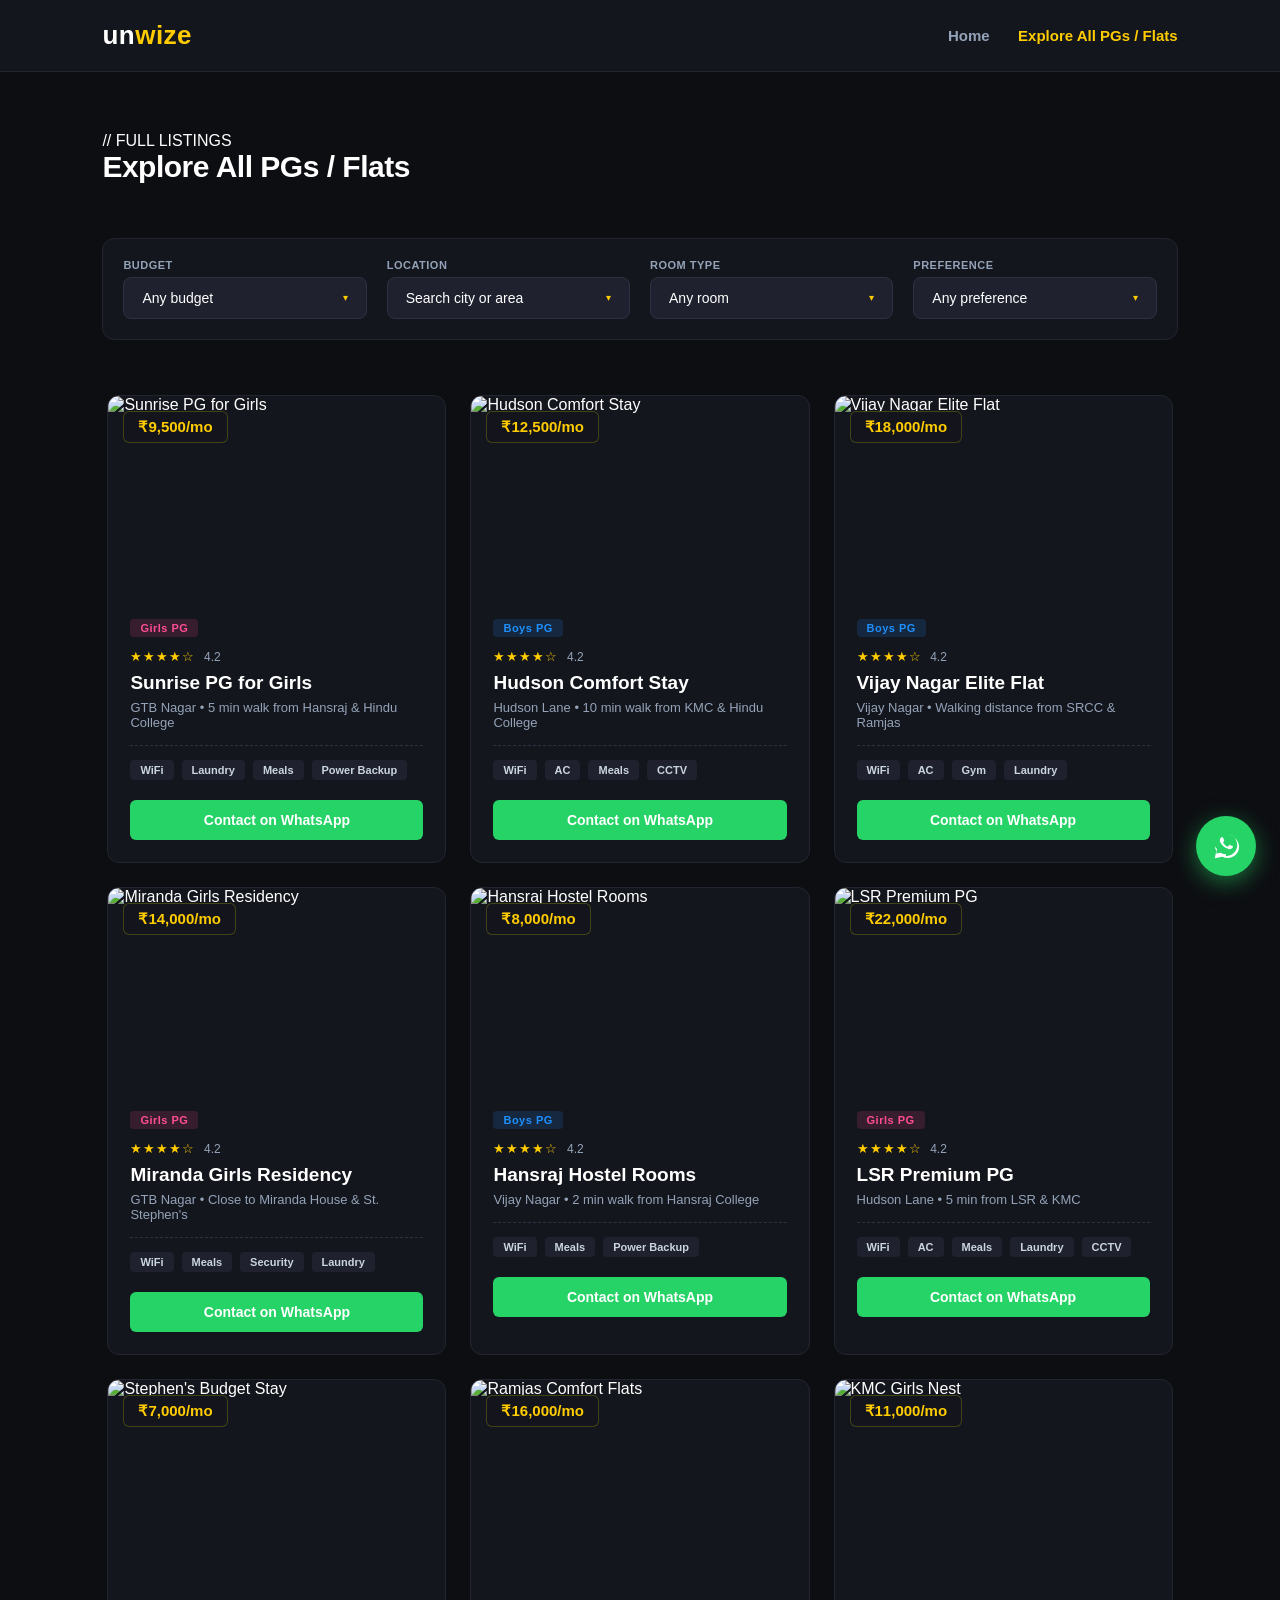
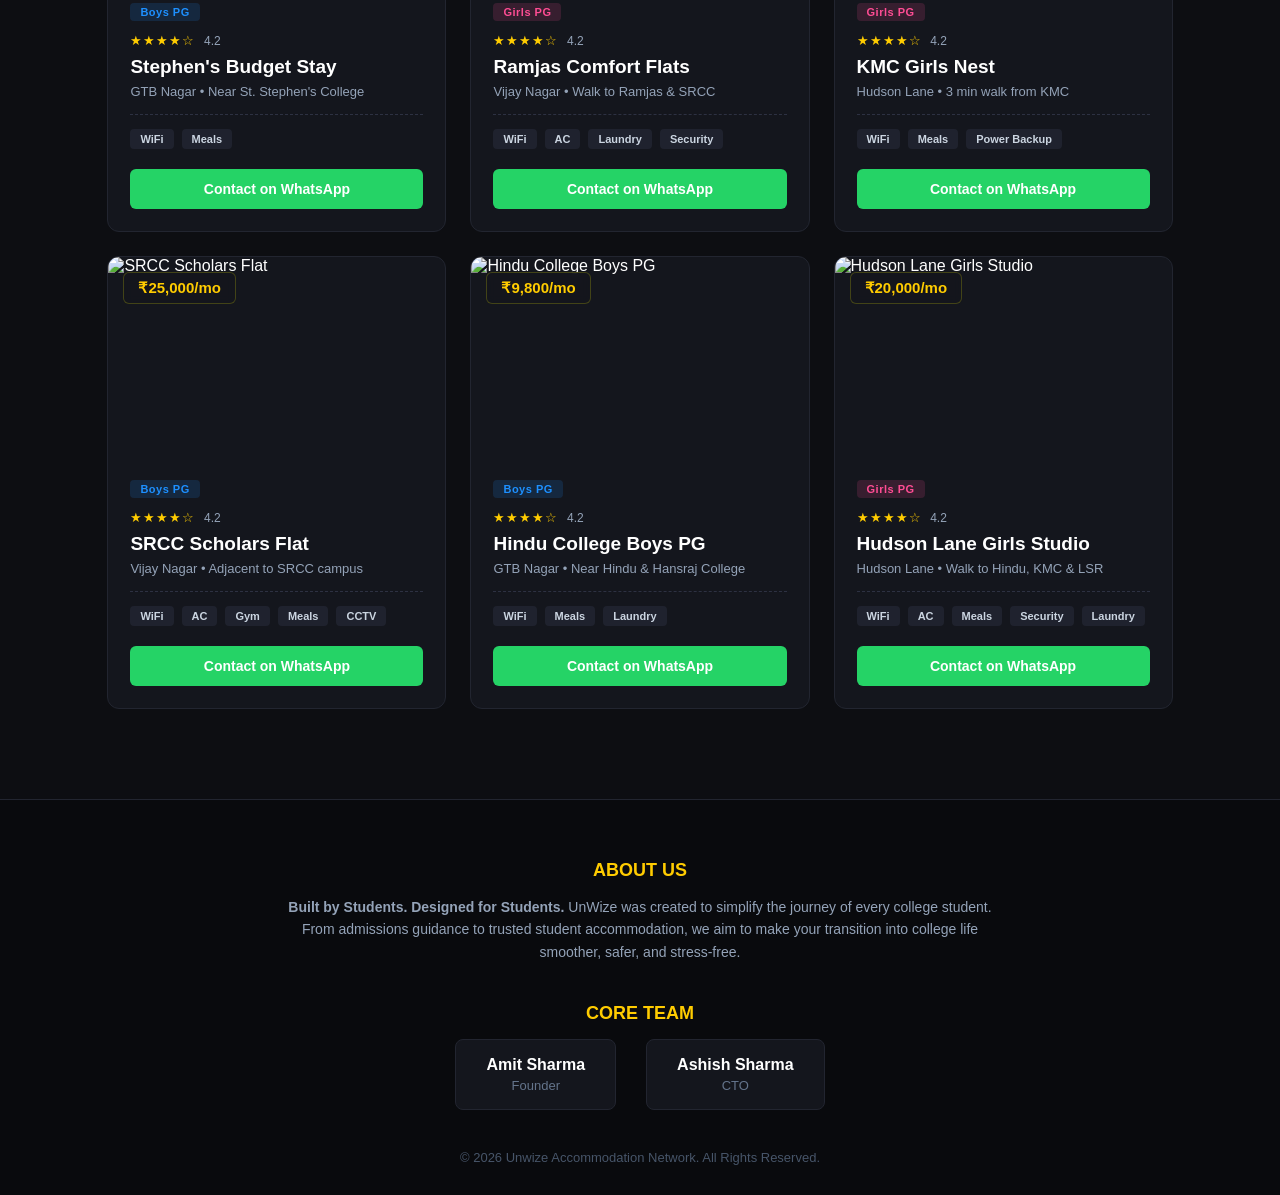
==== listings.html @ 50d37088 "Initial commit - UnWize student accommodation network" ====
<!DOCTYPE html>
<html lang="en">
<head>
  <meta charset="UTF-8">
  <meta name="viewport" content="width=device-width, initial-scale=1.0">
  <title>See All PGs / Flats Near Your College - Unwize</title>
  <link rel="stylesheet" href="style.css">
</head>
<body>

<header>
    <div class="logo">un<span>wize</span></div>
    <nav>
      <a href="index.html">Home</a>
      <a href="listings.html" class="active-link">Explore All PGs / Flats</a>
    </nav>
  </header>

  <section class="dashboard">
    <span class="section-label reveal">// FULL LISTINGS</span>
    <h2 class="reveal">Explore All PGs / Flats</h2>
    
    <div class="filters-panel">
      <div class="filter-item">
        <label>BUDGET</label>
        <select id="budgetSelect" onchange="applyHousingFilters()">
          <option value="all">Any budget</option>
          <option value="10000">Under ₹10,000</option>
          <option value="15000">Under ₹15,000</option>
          <option value="20000">Under ₹20,000</option>
          <option value="25000">Under ₹25,000</option>
          <option value="30000">Under ₹30,000</option>
        </select>
      </div>
      <div class="filter-item">
        <label>LOCATION</label>
        <select id="locationSelect" onchange="applyHousingFilters()">
          <option value="all">Search city or area</option>
          <option value="Vijay Nagar">Vijay Nagar</option>
          <option value="Hudson Lane">Hudson Lane</option>
          <option value="GTB Nagar">GTB Nagar</option>
        </select>
      </div>
      <div class="filter-item">
        <label>ROOM TYPE</label>
        <select id="roomSelect" onchange="applyHousingFilters()">
          <option value="all">Any room</option>
          <option value="Single">Single</option>
          <option value="Double">Double</option>
          <option value="Shared">Shared</option>
        </select>
      </div>
      <div class="filter-item">
        <label>PREFERENCE</label>
        <select id="genderSelect" onchange="applyHousingFilters()">
          <option value="all">Any preference</option>
          <option value="Boys">Boys PG</option>
          <option value="Girls">Girls PG</option>
        </select>
      </div>
    </div>

    <div id="allListingsContainer" class="listings-grid"></div>
  </section>

 <footer id="about-section">
    <div class="about-info">
      <h3>ABOUT US</h3>
      <p><b>Built by Students. Designed for Students.</b> UnWize was created to simplify the journey of every college student. From admissions guidance to trusted student accommodation, we aim to make your transition into college life smoother, safer, and stress-free.</p>
    </div>
    
    <h3>CORE TEAM</h3>
    <div class="team-grid">
      <div class="team-member">
        <h4>Amit Sharma</h4>
        <p>Founder</p>
      </div>
      <div class="team-member">
        <h4>Ashish Sharma</h4>
        <p>CTO</p>
      </div>
    </div>
    <p class="copyright">&copy; 2026 Unwize Accommodation Network. All Rights Reserved.</p>
  </footer>

  <a href="https://wa.me/917061222617?text=Hi%2C%20I%20am%20interested%20in%20finding%20a%20PG%2FFlat%20near%20my%20college%20on%20Unwize."
     class="whatsapp-float" target="_blank" rel="noopener noreferrer" aria-label="Chat on WhatsApp">
    <svg viewBox="0 0 32 32" width="30" height="30" fill="currentColor"><path d="M16 3C9.4 3 4 8.4 4 15c0 2.2.6 4.3 1.7 6.1L4 29l8.1-1.6c1.8.9 3.8 1.4 5.9 1.4 6.6 0 12-5.4 12-12S22.6 3 16 3zm0 21.8c-1.9 0-3.7-.5-5.3-1.4l-.4-.2-4.8.9.9-4.7-.2-.4C4.5 17.6 4 16.3 4 15c0-6.6 5.4-12 12-12s12 5.4 12 12-5.4 11.8-12 11.8zm6.6-8.9c-.3-.2-2-1-2.3-1.1-.3-.1-.5-.2-.8.2-.2.3-.9 1.1-1.1 1.4-.2.2-.4.3-.8.1-.3-.2-1.4-.5-2.7-1.7-1-.9-1.7-2-1.9-2.3-.2-.3 0-.5.2-.7.2-.2.3-.4.5-.6.2-.2.2-.4.3-.6.1-.2 0-.5 0-.7-.1-.2-.8-1.9-1-2.6-.3-.7-.6-.6-.8-.6h-.7c-.2 0-.6.1-.9.4-.3.3-1.2 1.1-1.2 2.8s1.2 3.2 1.4 3.5c.2.2 2.4 3.7 5.9 5.1.8.3 1.5.5 2 .7.8.3 1.6.2 2.1.1.7-.1 2-.8 2.3-1.6.3-.8.3-1.4.2-1.6-.1-.2-.3-.3-.6-.4z"/></svg>
  </a>

  <script src="data.js"></script>
  <script src="script.js"></script>
</body>
</html>
---- style.css ----
/* RESET RULES */
* {
  margin: 0;
  padding: 0;
  box-sizing: border-box;
  font-family: -apple-system, BlinkMacSystemFont, 'Segoe UI', Roboto, sans-serif;
  scroll-behavior: smooth;
}

html, body {
  max-width: 100%;
  overflow-x: hidden;
  background-color: #0d0e12;
  color: #ffffff;
}

img {
  max-width: 100%;
  display: block;
}

/* NAVIGATION HEADER */
header {
  display: flex;
  justify-content: space-between;
  align-items: center;
  padding: 20px 8%;
  background-color: #14161d;
  border-bottom: 1px solid #222530;
  position: sticky;
  top: 0;
  z-index: 1000;
  transition: box-shadow 0.3s ease, background-color 0.3s ease;
}

header.scrolled {
  box-shadow: 0 6px 24px rgba(0, 0, 0, 0.45);
  background-color: #101219;
}

.logo {
  font-size: 26px;
  font-weight: 800;
  color: #fff;
  letter-spacing: 0.5px;
}

.logo span {
  color: #ffcc00;
}

nav a {
  color: #94a3b8;
  text-decoration: none;
  margin-left: 24px;
  font-weight: 600;
  font-size: 15px;
  transition: 0.3s;
}

nav a:hover, nav .active-link {
  color: #ffcc00;
}

/* HERO PORTAL */
.hero {
  display: flex;
  align-items: center;
  justify-content: flex-start;
  padding: 60px 8%;
  min-height: 75vh;
  background: linear-gradient(rgba(13, 14, 18, 0.82), rgba(13, 14, 18, 0.85)), 
              url('https://images.unsplash.com/photo-1568605114967-8130f3a36994?q=80&w=1170&auto=format&fit=crop&ixlib=rb-4.1.0&ixid=M3wxMjA3fDB8MHxwaG90by1wYWdlfHx8fGVufDB8fHx8fA%3D%3D');
  background-size: cover;
  background-position: center;
  background-repeat: no-repeat;
  position: relative;
}

.hero-content {
  flex: 1;
  max-width: 580px;
  z-index: 2;
}

.hero-content h1 {
  font-size: 48px;
  font-weight: 900;
  line-height: 1.15;
  margin-bottom: 20px;
}

.hero-content .highlight {
  color: #ffcc00;
}

.sub-tagline {
  font-size: 19px;
  color: #94a3b8;
  margin-bottom: 35px;
  line-height: 1.5;
}

.btn-main {
  display: inline-block;
  background-color: #ffcc00;
  color: #000;
  padding: 14px 35px;
  border-radius: 30px;
  text-decoration: none;
  font-weight: 700;
  transition: 0.3s;
  margin-bottom: 30px;
}

.btn-main:hover {
  transform: translateY(-2px);
  box-shadow: 0 8px 24px rgba(255, 204, 0, 0.25);
}

/* HERO RIGHT — HOW IT WORKS CARD */
.hero-right {
  flex: 1;
  max-width: 440px;
  display: flex;
  justify-content: flex-end;
  z-index: 2;
  animation: fadeInUp 0.8s ease 0.2s both;
}

@media (min-width: 1025px) {
  .hero {
    justify-content: space-between;
    gap: 40px;
  }
}

.how-it-works-card {
  position: relative;
  background: rgba(20, 22, 29, 0.72);
  border: 1px solid #292d3d;
  border-radius: 18px;
  padding: 30px 32px;
  width: 100%;
  max-width: 400px;
  backdrop-filter: blur(14px);
  box-shadow: 0 20px 60px rgba(0, 0, 0, 0.4);
  transition: transform 0.15s ease-out;
  will-change: transform;
}

.hiw-glow {
  position: absolute;
  inset: -30px;
  background: radial-gradient(circle at 30% 20%, rgba(255, 204, 0, 0.16), transparent 60%);
  border-radius: 24px;
  z-index: -1;
  animation: glowPulse 4s ease-in-out infinite;
}

@keyframes glowPulse {
  0%, 100% { opacity: 0.55; transform: scale(1); }
  50%      { opacity: 1;    transform: scale(1.06); }
}

.hiw-label {
  display: inline-flex;
  align-items: center;
  gap: 8px;
  font-size: 12px;
  font-weight: 700;
  letter-spacing: 1.5px;
  color: #ffcc00;
  margin-bottom: 14px;
}

.pulse-dot {
  width: 7px;
  height: 7px;
  background: #4ade80;
  border-radius: 50%;
  animation: pulseDot 1.6s infinite;
}

@keyframes pulseDot {
  0%, 100% { opacity: 1; transform: scale(1); }
  50%      { opacity: 0.5; transform: scale(1.35); }
}

.hiw-title {
  font-size: 22px;
  font-weight: 800;
  margin-bottom: 26px;
  line-height: 1.3;
}

.steps-list {
  position: relative;
  display: flex;
  flex-direction: column;
}

.steps-list::before {
  content: '';
  position: absolute;
  left: 15px;
  top: 6px;
  bottom: 6px;
  width: 1.5px;
  background: linear-gradient(to bottom, rgba(255, 204, 0, 0.6), rgba(255, 204, 0, 0.05));
  transform: scaleY(0);
  transform-origin: top;
  animation: lineGrow 1.2s ease 1.3s forwards;
}

@keyframes lineGrow {
  to { transform: scaleY(1); }
}

.step-item {
  display: flex;
  align-items: center;
  gap: 16px;
  position: relative;
  padding-bottom: 24px;
  z-index: 1;
  opacity: 0;
  animation: stepSlideIn 0.6s ease both;
}
.step-item:last-child { padding-bottom: 0; }
.step-item:nth-child(1) { animation-delay: 0.5s; }
.step-item:nth-child(2) { animation-delay: 0.75s; }
.step-item:nth-child(3) { animation-delay: 1s; }
.step-item:nth-child(4) { animation-delay: 1.25s; }

@keyframes stepSlideIn {
  from { opacity: 0; transform: translateX(24px); }
  to   { opacity: 1; transform: translateX(0); }
}

.step-num {
  flex-shrink: 0;
  width: 32px;
  height: 32px;
  border-radius: 50%;
  background: rgba(255, 204, 0, 0.12);
  border: 1.5px solid rgba(255, 204, 0, 0.4);
  color: #ffcc00;
  display: flex;
  align-items: center;
  justify-content: center;
  font-weight: 800;
  font-size: 12px;
  transition: transform 0.3s ease, background 0.3s ease, color 0.3s ease;
}

.step-item:hover .step-num {
  transform: scale(1.15);
  background: #ffcc00;
  color: #000;
}

.step-text h4 {
  font-size: 14.5px;
  font-weight: 700;
}

/* SLIDER MARQUEE (Colleges) */
.colleges-slider-container {
  padding: 50px 8%;
  background-color: #111217;
  text-align: center;
  
}

.colleges-slider-container h2, .dashboard h2, .features h2, .reviews h2 {
  font-size: 30px;
  font-weight: 800;
  margin-bottom: 5%;
  letter-spacing: -0.5px;
}

.slider-wrapper {
  position: relative;
  overflow: hidden;
  padding-bottom: 10px;
}

.slider-wrapper::before, .slider-wrapper::after {
  content: '';
  position: absolute;
  top: 0;
  bottom: 0;
  width: 40px;
  z-index: 10;
  pointer-events: none;
}

.slider-wrapper::before {
  left: 0;
  background: linear-gradient(to right, #111217, transparent);
}

.slider-wrapper::after {
  right: 0;
  background: linear-gradient(to left, #111217, transparent);
}

.slider-track {
  display: flex;
  gap: 16px;
  width: max-content;
  animation: scrollMarquee 22s linear infinite;
}

.slider-wrapper:hover .slider-track {
  animation-play-state: paused;
}

@keyframes scrollMarquee {
  from { transform: translateX(0); }
  to   { transform: translateX(-50%); }
}

.college-slide {
  min-width: 190px;
  background-color: #1a1c24;
  border-radius: 12px;
  border: 1px solid #292d3d;
  overflow: hidden;
  text-align: center;
  flex-shrink: 0;
  transition: transform 0.3s ease, border-color 0.3s ease;
}

.college-slide:hover {
  transform: translateY(-5px);
  border-color: #ffcc00;
}

.college-slide img {
  width: 100%;
  height: 120px;
  object-fit: cover;
  display: block;
}

.college-slide span {
  display: block;
  padding: 13px 10px;
  font-size: 14px;
  font-weight: 700;
  color: #ffcc00;
}

.slider-sub-tagline {
  margin-top: 15px;
  font-style: italic;
  color: #a0aec0;
  font-size: 16px;
}

/* FILTERS BLOCK */
.dashboard {
  padding: 60px 8%;
}

.filters-panel {
  display: flex;
  gap: 20px;
  background-color: #14161d;
  padding: 20px;
  border-radius: 12px;
  margin-bottom: 40px;
  border: 1px solid #222530;
  flex-wrap: wrap;
}

.filter-item {
  display: flex;
  flex-direction: column;
  flex: 1;
  min-width: 170px;
}

.filter-item label {
  font-size: 11px;
  font-weight: 700;
  color: #94a3b8;
  margin-bottom: 6px;
  letter-spacing: 0.5px;
}

.filter-item select {
  background-color: #1f222e;
  color: #fff;
  border: 1px solid #2d3142;
  padding: 12px;
  border-radius: 6px;
  outline: none;
  font-size: 14px;
  font-weight: 500;
  cursor: pointer;
}

.college-slide {
  min-width: 190px;
  background-color: #1a1c24;
  border-radius: 12px;
  border: 1px solid #292d3d;
  overflow: hidden;
  text-align: center;
  flex-shrink: 0;
  transition: transform 0.3s ease, border-color 0.3s ease;
}

.college-slide:hover {
  transform: translateY(-5px);
  border-color: #ffcc00;
}

.college-slide img {
  width: 100%;
  height: 120px;
  object-fit: cover;
  display: block;
}

.college-slide span {
  display: block;
  padding: 13px 10px;
  font-size: 14px;
  font-weight: 700;
  color: #ffcc00;
}
/* ==========================================================
   HORIZONTAL CAROUSEL LAYOUT FOR ALL DEVICES (New Update)
   ========================================================== */
.listings-grid {
  display: flex !important;
  gap: 24px;
  overflow-x: auto;
  scroll-snap-type: x mandatory;
  padding: 15px 5px 30px 5px;
  scroll-behavior: smooth;
  -webkit-overflow-scrolling: touch;
  scrollbar-width: none; /* Hide scrollbar Firefox */
  -ms-overflow-style: none;  /* Hide scrollbar IE/Edge */
}

.listings-grid::-webkit-scrollbar {
  display: none; /* Hide scrollbar Chrome/Safari */
}

.house-card {
  flex: 0 0 350px; /* Precise Desktop Width */
  scroll-snap-align: start;
  background-color: #14161d;
  border-radius: 12px;
  overflow: hidden;
  border: 1px solid #222530;
  transition: transform 0.3s ease, border-color 0.3s ease;
}

@media (hover: hover) {
  .house-card:hover {
    transform: translateY(-5px);
    border-color: #ffcc00;
  }
}

.img-box {
  position: relative;
  height: 200px;
  overflow: hidden;
}

.img-box img {
  width: 100%;
  height: 100%;
  object-fit: cover;
  transition: transform 0.5s ease;
}

@media (hover: hover) {
  .house-card:hover .img-box img {
    transform: scale(1.08);
  }
}

.price-tag {
  position: absolute;
  top: 15px;
  left: 15px;
  background: rgba(20, 22, 29, 0.9);
  color: #ffcc00;
  padding: 6px 14px;
  border-radius: 6px;
  font-weight: 800;
  font-size: 15px;
  backdrop-filter: blur(4px);
  border: 1px solid rgba(255, 254, 0, 0.2);
  z-index: 2;
}

.verified-badge {
  position: absolute;
  top: 15px;
  right: 15px;
  background: rgba(37, 211, 102, 0.15);
  color: #25D366;
  border: 1px solid rgba(37, 211, 102, 0.4);
  padding: 5px 12px;
  border-radius: 6px;
  font-size: 11px;
  font-weight: 800;
  letter-spacing: 0.4px;
  backdrop-filter: blur(4px);
  z-index: 2;
}

.house-details {
  padding: 22px;
}

.gender-badge {
  font-size: 11px;
  font-weight: 700;
  padding: 3px 10px;
  border-radius: 4px;
  letter-spacing: 0.5px;
  display: inline-block;
  margin-bottom: 12px;
}
.gender-badge.girls { background-color: rgba(255, 77, 148, 0.15); color: #ff4d94; }
.gender-badge.boys { background-color: rgba(30, 144, 255, 0.15); color: #1e90ff; }

.star-rating {
  display: block;
  color: #ffcc00;
  font-size: 13px;
  margin-bottom: 8px;
  letter-spacing: 1px;
}

.rating-number {
  color: #94a3b8;
  font-size: 12px;
  letter-spacing: 0;
  margin-left: 4px;
}

.house-title {
  font-size: 19px;
  font-weight: 700;
  margin-bottom: 6px;
}

.loc-campus {
  font-size: 13px;
  color: #94a3b8;
  margin-bottom: 15px;
}

.amenities-list {
  display: flex;
  gap: 8px;
  flex-wrap: wrap;
  border-top: 1px dashed #2d3142;
  padding-top: 14px;
  margin-bottom: 20px;
}

.amenity {
  font-size: 11px;
  font-weight: 600;
  color: #cbd5e1;
  background: #1f222e;
  padding: 4px 10px;
  border-radius: 4px;
}

.btn-house-call {
  display: block;
  text-align: center;
  background-color: #25D366;
  color: #fff;
  padding: 12px;
  border-radius: 6px;
  text-decoration: none;
  font-weight: 700;
  font-size: 14px;
  transition: transform 0.2s ease, box-shadow 0.2s ease, background-color 0.2s ease;
}

.btn-house-call:hover {
  background-color: #1ebe5b;
  transform: translateY(-2px);
  box-shadow: 0 8px 20px rgba(37, 211, 102, 0.35);
}

/* OTHER MODULES */
.features, .reviews {
  padding: 60px 8%;
  background-color: #111217;
}

.features-grid, .reviews-grid {
  display: grid;
  grid-template-columns: repeat(auto-fit, minmax(260px, 1fr));
  gap: 24px;
}

.feature-card {
  background-color: #14161d;
  padding: 30px;
  border-radius: 10px;
  border: 1px solid #222530;
}

.review-box {
  background-color: #14161d;
  padding: 30px;
  border-radius: 12px;
  border: 1px solid #222530;
  position: relative;
  background: linear-gradient(135deg, #14161d, #0f1015);
}

.review-box::before {
  content: '“';
  position: absolute;
  top: 10px;
  right: 20px;
  font-size: 60px;
  color: rgba(255, 204, 0, 0.1);
  font-family: serif;
  line-height: 1;
}

.feature-card h3, .review-box h4 { color: #ffcc00; margin-bottom: 12px; position: relative; z-index: 2; }
.feature-card p, .review-box p { color: #94a3b8; font-size: 14px; line-height: 1.6; position: relative; z-index: 2; }
.review-box p { font-style: italic; }

/* Staggered reveal for feature cards */
.features-grid .feature-card.reveal.visible {
  transition: opacity 0.8s cubic-bezier(0.16, 1, 0.3, 1), transform 0.8s cubic-bezier(0.16, 1, 0.3, 1);
}
.features-grid .feature-card.reveal.visible:nth-child(1) { transition-delay: 0.1s; }
.features-grid .feature-card.reveal.visible:nth-child(2) { transition-delay: 0.25s; }
.features-grid .feature-card.reveal.visible:nth-child(3) { transition-delay: 0.4s; }
.features-grid .feature-card.reveal.visible:nth-child(4) { transition-delay: 0.55s; }

/* STATS COUNTERS */
.stats-section {
  padding: 50px 8%;
  background-color: #111217;
  text-align: center;
}

.stats-grid {
  display: grid;
  grid-template-columns: repeat(auto-fit, minmax(150px, 1fr));
  gap: 30px;
  max-width: 1000px;
  margin: 0 auto;
}

.stat-item h3.counter {
  font-size: 42px;
  font-weight: 900;
  color: #ffcc00;
  margin-bottom: 6px;
}

.stat-item p {
  color: #94a3b8;
  font-weight: 600;
  font-size: 14px;
  letter-spacing: 0.3px;
}

/* FAQ ACCORDION */
.faq-section {
  padding: 80px 8%;
  background-color: #0d0e12;
}

.faq-container {
  display: grid;
  grid-template-columns: 1.1fr 1.3fr;
  gap: 60px;
  align-items: start;
  max-width: 1200px;
  margin: 0 auto;
}

.faq-info {
  position: sticky;
  top: 100px;
}

.faq-info h2 {
  font-size: 36px;
  font-weight: 800;
  line-height: 1.25;
  margin-bottom: 16px;
  letter-spacing: -0.5px;
}

.faq-subtitle {
  color: #94a3b8;
  font-size: 15px;
  line-height: 1.6;
  margin-bottom: 28px;
}

.faq-list {
  width: 100%;
}

@media (max-width: 768px) {
  .faq-section {
    padding: 50px 5%;
  }
  .faq-container {
    grid-template-columns: 1fr;
    gap: 25px;
  }
  .faq-info {
    position: static;
  }
  .faq-info h2 {
    font-size: 26px;
    margin-bottom: 10px;
  }
  .faq-subtitle {
    font-size: 14px;
    margin-bottom: 20px;
  }
  .faq-info .btn-main {
    width: 100%;
    text-align: center;
    padding: 12px 20px;
    font-size: 14px;
  }
  .faq-question {
    padding: 16px 18px;
    font-size: 14px;
  }
  .faq-answer {
    padding: 0 18px;
  }
  .faq-answer p {
    font-size: 13.5px;
    padding-bottom: 16px;
  }
}

.faq-item {
  background-color: #14161d;
  border: 1px solid #222530;
  border-radius: 10px;
  margin-bottom: 14px;
  overflow: hidden;
}

.faq-question {
  padding: 18px 22px;
  display: flex;
  justify-content: space-between;
  align-items: center;
  cursor: pointer;
  font-weight: 700;
  font-size: 15px;
}

.faq-icon {
  color: #ffcc00;
  font-size: 20px;
  transition: transform 0.3s ease;
  flex-shrink: 0;
  margin-left: 12px;
}

.faq-item.open .faq-icon {
  transform: rotate(45deg);
}

.faq-answer {
  max-height: 0;
  overflow: hidden;
  transition: max-height 0.35s ease;
  padding: 0 22px;
}

.faq-answer p {
  color: #94a3b8;
  font-size: 14px;
  line-height: 1.6;
  padding-bottom: 18px;
}

/* FLOATING WHATSAPP */
.whatsapp-float {
  position: fixed;
  bottom: 24px;
  right: 24px;
  width: 60px;
  height: 60px;
  background-color: #25D366;
  color: #fff;
  border-radius: 50%;
  display: flex;
  align-items: center;
  justify-content: center;
  box-shadow: 0 6px 22px rgba(37, 211, 102, 0.5);
  z-index: 2000;
  animation: floatPulse 2.2s ease-in-out infinite;
  text-decoration: none;
}

@keyframes floatPulse {
  0%, 100% { transform: scale(1); }
  50%      { transform: scale(1.08); }
}

/* FOOTER RULES */
footer {
  background-color: #090a0d;
  padding: 60px 8% 30px 8%;
  border-top: 1px solid #222530;
  text-align: center;
}

.about-info { max-width: 720px; margin: 0 auto 40px auto; }
footer h3 { color: #ffcc00; margin-bottom: 15px; font-size: 18px; }
.about-info p { color: #94a3b8; font-size: 14px; line-height: 1.6; }

.team-grid {
  display: flex;
  justify-content: center;
  gap: 30px;
  margin-bottom: 40px;
  flex-wrap: wrap;
}

.team-member {
  background-color: #14161d;
  padding: 16px 30px;
  border-radius: 8px;
  border: 1px solid #222530;
  min-width: 160px;
}

.team-member h4 { margin-bottom: 4px; }
.team-member p { color: #64748b; font-size: 13px; }
.copyright { color: #475569; font-size: 13px; }

/* ENTRANCE ANIMATIONS */
@keyframes fadeInUp {
  from { opacity: 0; transform: translateY(26px); }
  to { opacity: 1; transform: translateY(0); }
}

.hero-content h1 { animation: fadeInUp 0.8s ease both; }
.hero-content .sub-tagline { animation: fadeInUp 0.8s ease 0.15s both; }
.hero-content .btn-main { animation: fadeInUp 0.8s ease 0.3s both, pulseGlow 2.4s ease-out 1.4s infinite; }

@keyframes pulseGlow {
  0%   { box-shadow: 0 0 0 0 rgba(255, 204, 0, 0.55); }
  70%  { box-shadow: 0 0 0 16px rgba(255, 204, 0, 0); }
  100% { box-shadow: 0 0 0 0 rgba(255, 204, 0, 0); }
}

.reveal {
  opacity: 0;
  transform: translateY(28px);
  transition: opacity 0.6s ease, transform 0.6s ease;
}
.reveal.visible {
  opacity: 1;
  transform: translateY(0);
}

/* TABLET OPTIMIZATION */
@media (min-width: 769px) and (max-width: 1024px) {
  .hero {
    justify-content: center;
    text-align: center;
    padding: 80px 6% !important;
    min-height: 60vh;
  }
  .hero-content {
    max-width: 700px;
    margin: 0 auto;
    display: flex;
    flex-direction: column;
    align-items: center;
  }
  .hero-content h1 {
    font-size: 38px;
  }
  .house-card {
    flex: 0 0 310px; /* Precise Tablet Width */
  }
}

/* MOBILE PHONES */
@media (max-width: 768px) {
  header {
    flex-direction: column;
    gap: 15px;
    padding: 16px 5%;
  }
  nav {
    display: flex;
    gap: 10px;
    justify-content: center;
  }
  nav a {
    margin-left: 0 !important;
    font-size: 12px;
    padding: 6px 14px;
    border-radius: 20px;
    background-color: rgba(255, 255, 255, 0.04);
    border: 1px solid rgba(255, 255, 255, 0.08);
    font-weight: 700;
  }
  nav a.active-link {
    background-color: #ffcc00;
    color: #000;
    border-color: #ffcc00;
  }
  .hero {
    flex-direction: column;
    text-align: center;
    padding: 80px 6% 60px 6%;
  }
  .hero-content h1 {
    font-size: 28px;
  }
  
  /* Carousel Config for Mobile */
  .house-card {
    flex: 0 0 290px; /* Precise Mobile Width */
  }

  .filters-panel {
    display: flex !important;
    flex-direction: column !important;
    gap: 16px;
    padding: 20px;
    background-color: #14161d;
    border: 1px solid #222530;
    border-radius: 12px;
    overflow-x: visible !important;
  }
  .filter-item {
    width: 100% !important;
    flex: none !important;
  }
  .filter-item select {
    background-color: #1f222e;
    border: 1px solid #2d3142;
    border-radius: 8px;
    font-size: 14px;
    padding: 12px;
    width: 100%;
    cursor: pointer;
  }
  .listings-grid {
    gap: 16px;
    scroll-snap-type: x mandatory;
  }
  #listingsContainer .house-card {
    scroll-snap-align: center;
  }
  .stats-grid {
    grid-template-columns: repeat(2, 1fr) !important;
    gap: 20px;
  }
  .stat-item h3.counter {
    font-size: 32px !important;
  }
  .stat-item p {
    font-size: 12px;
  }
  .reviews {
    padding: 50px 5%;
  }
  .review-box {
    padding: 20px;
    border-radius: 12px;
  }
  .review-box p {
    font-size: 13.5px;
    line-height: 1.5;
  }
}

/* HOME PAGE — HORIZONTAL PG SLIDER */

#listingsContainer {
  display: flex !important;
  gap: 24px;
  overflow-x: auto;
  scroll-snap-type: none;
  padding: 15px 5px 30px;
  scroll-behavior: auto;
  scrollbar-width: none;
}

#listingsContainer::-webkit-scrollbar {
  display: none;
}

#listingsContainer .house-card {
  flex: 0 0 350px;
  scroll-snap-align: start;
}


/* ALL LISTINGS PAGE — PROPER GRID */

#allListingsContainer {
  display: grid !important;
  grid-template-columns: repeat(3, 1fr);
  gap: 24px;
  overflow: visible;
}

#allListingsContainer .house-card {
  width: 100%;
  min-width: 0;
}


/* TABLET */

@media (max-width: 1024px) {

  #allListingsContainer {
    grid-template-columns: repeat(2, 1fr);
  }

}


@media (max-width: 768px) {

  #listingsContainer {
    display: flex !important;
    gap: 16px;
    scroll-snap-type: x mandatory;
    -webkit-overflow-scrolling: touch;
    margin-left: -8% !important;
    margin-right: -8% !important;
    width: calc(100% + 16%) !important;
    padding: 15px 8% 30px 8% !important;
  }

  #listingsContainer .house-card {
    flex: 0 0 280px;
    scroll-snap-align: center;
  }

  #allListingsContainer {
    grid-template-columns: 1fr;
  }

  .features {
    padding: 50px 5%;
  }

  .features-grid {
    gap: 16px;
  }

  .feature-card {
    padding: 22px;
    border-radius: 12px;
  }

  .feature-card h3 {
    font-size: 18px;
    margin-bottom: 8px;
  }

  .feature-card p {
    font-size: 13.5px;
    line-height: 1.5;
  }

  .team-grid {
    gap: 12px;
    flex-wrap: wrap;
    justify-content: center;
  }

  .team-member {
    min-width: 120px;
    padding: 12px 14px;
    flex: 1 1 130px;
    max-width: 160px;
  }

  .team-member h4 {
    font-size: 14px;
  }

  .team-member p {
    font-size: 11px;
  }

  footer {
    padding: 40px 4% 30px 4%;
  }

}

/* SMALL MOBILE FIX — Galaxy S8 etc. */
@media (max-width: 400px) {

  .hero {
    padding-left: 4%;
    padding-right: 4%;
  }

  .hero-right {
    width: 100%;
  }

  .how-it-works-card {
    width: 100%;
    padding: 24px 16px;
  }

  .hiw-title {
    font-size: 20px;
  }

  .step-item {
    display: grid;
    grid-template-columns: 32px minmax(0, 1fr);
    column-gap: 14px;
    align-items: center;
    padding-bottom: 24px;
  }

  .step-text {
    min-width: 0;
    text-align: left;
  }

  .step-text h4 {
    font-size: 13px;
    line-height: 1.35;
    margin: 0;
    overflow-wrap: break-word;
  }
}

/* CUSTOM SELECT DROPDOWNS */
.custom-select {
  position: relative;
  width: 100%;
}

.select-trigger {
  background-color: #1f222e;
  color: #fff;
  border: 1px solid #2d3142;
  padding: 12px 18px;
  border-radius: 8px;
  font-size: 14px;
  font-weight: 500;
  display: flex;
  justify-content: space-between;
  align-items: center;
  cursor: pointer;
  transition: border-color 0.2s ease, box-shadow 0.2s ease;
  user-select: none;
}

.custom-select:hover .select-trigger {
  border-color: #ffcc00;
}

.custom-select.open .select-trigger {
  border-color: #ffcc00;
  box-shadow: 0 0 0 3px rgba(255, 204, 0, 0.15);
}

.select-trigger .chevron {
  color: #ffcc00;
  font-size: 10px;
  transition: transform 0.25s ease;
}

.custom-select.open .select-trigger .chevron {
  transform: rotate(180deg);
}

.select-options {
  position: absolute;
  top: calc(100% + 6px);
  left: 0;
  width: 100%;
  background: rgba(20, 22, 29, 0.98);
  backdrop-filter: blur(16px);
  border: 1px solid #2d3142;
  border-radius: 10px;
  box-shadow: 0 10px 30px rgba(0, 0, 0, 0.6);
  z-index: 200;
  overflow: hidden;
  max-height: 250px;
  overflow-y: auto;
  opacity: 0;
  transform: translateY(-8px);
  pointer-events: none;
  transition: opacity 0.2s cubic-bezier(0.16, 1, 0.3, 1), transform 0.2s cubic-bezier(0.16, 1, 0.3, 1);
}

.custom-select.open .select-options {
  opacity: 1;
  transform: translateY(0);
  pointer-events: auto;
}

/* Custom Scrollbar for Options */
.select-options::-webkit-scrollbar {
  width: 6px;
}
.select-options::-webkit-scrollbar-track {
  background: transparent;
}
.select-options::-webkit-scrollbar-thumb {
  background: #2d3142;
  border-radius: 3px;
}

.option {
  padding: 12px 18px;
  font-size: 14px;
  color: #cbd5e1;
  cursor: pointer;
  transition: background 0.2s ease, color 0.2s ease;
  text-align: left;
}

.option:hover {
  background-color: rgba(255, 204, 0, 0.08);
  color: #ffcc00;
}

.option.selected {
  background-color: #ffcc00;
  color: #000;
  font-weight: 700;
}
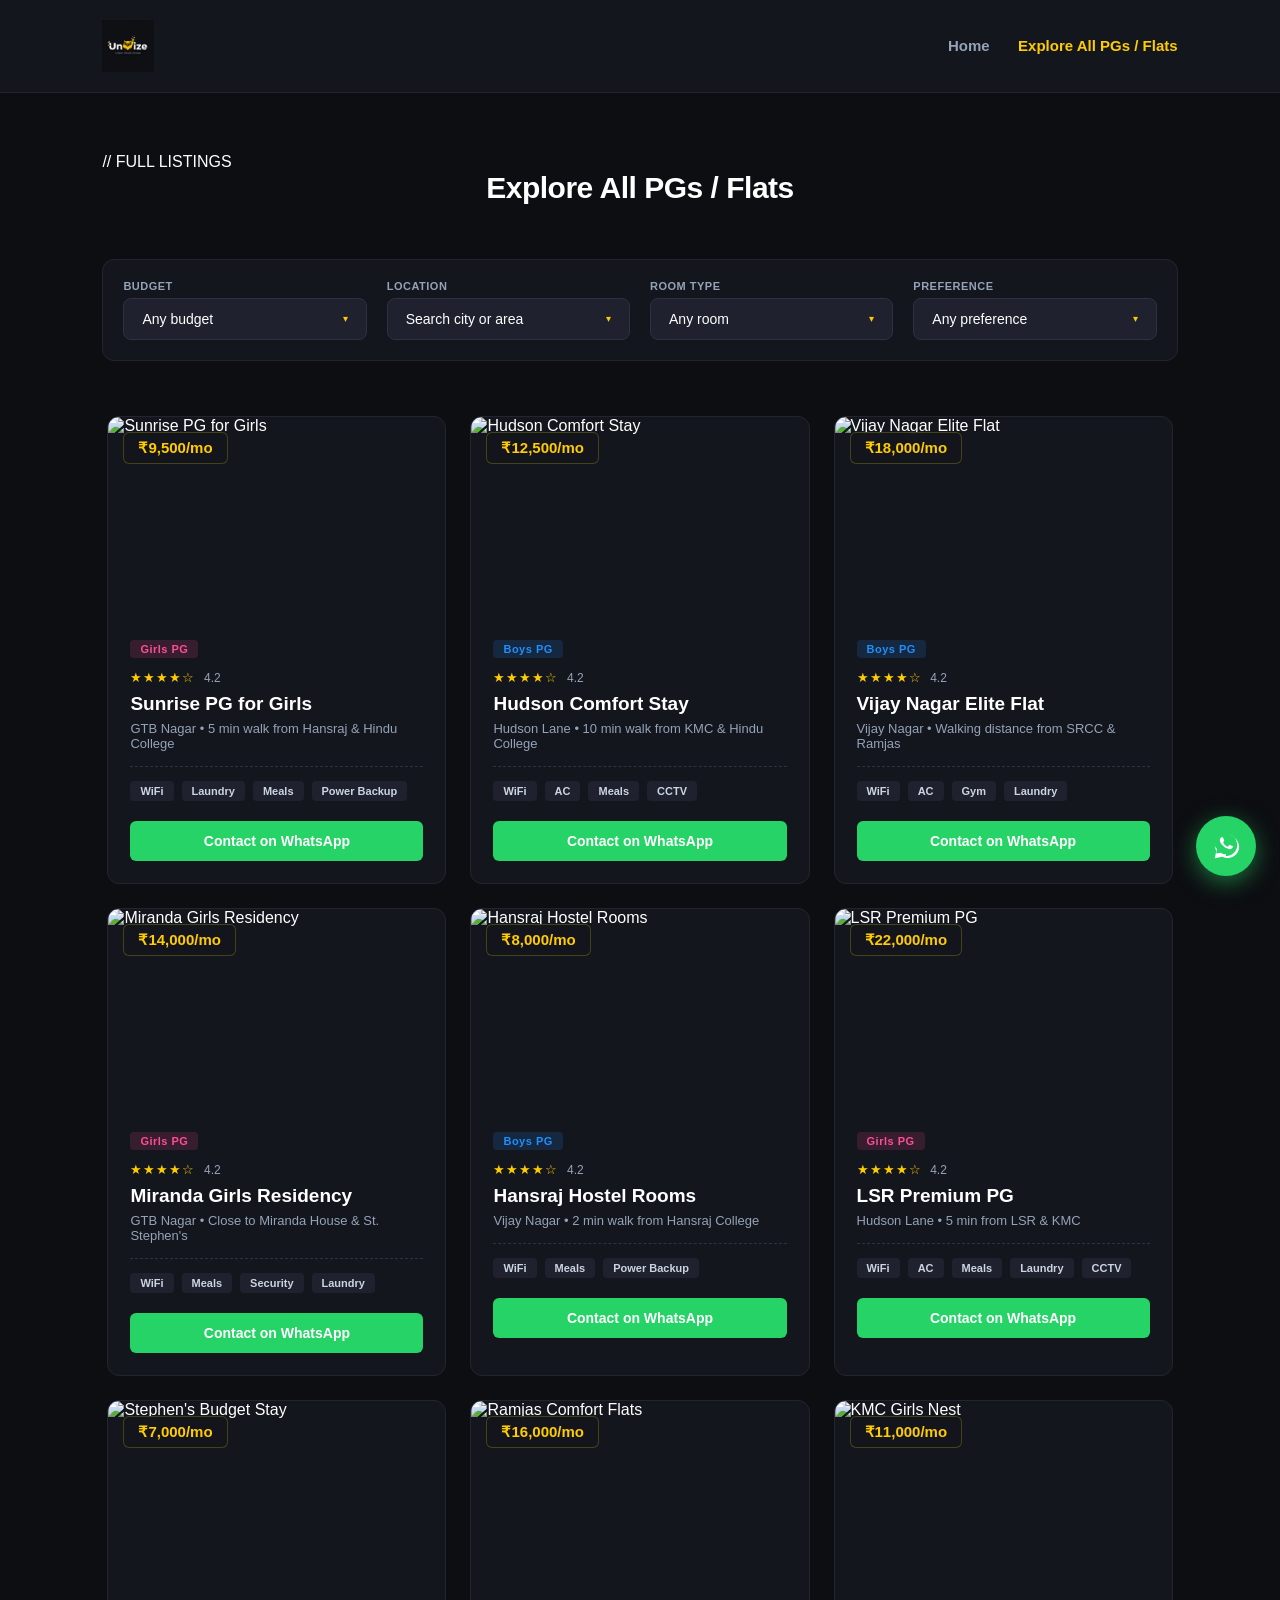
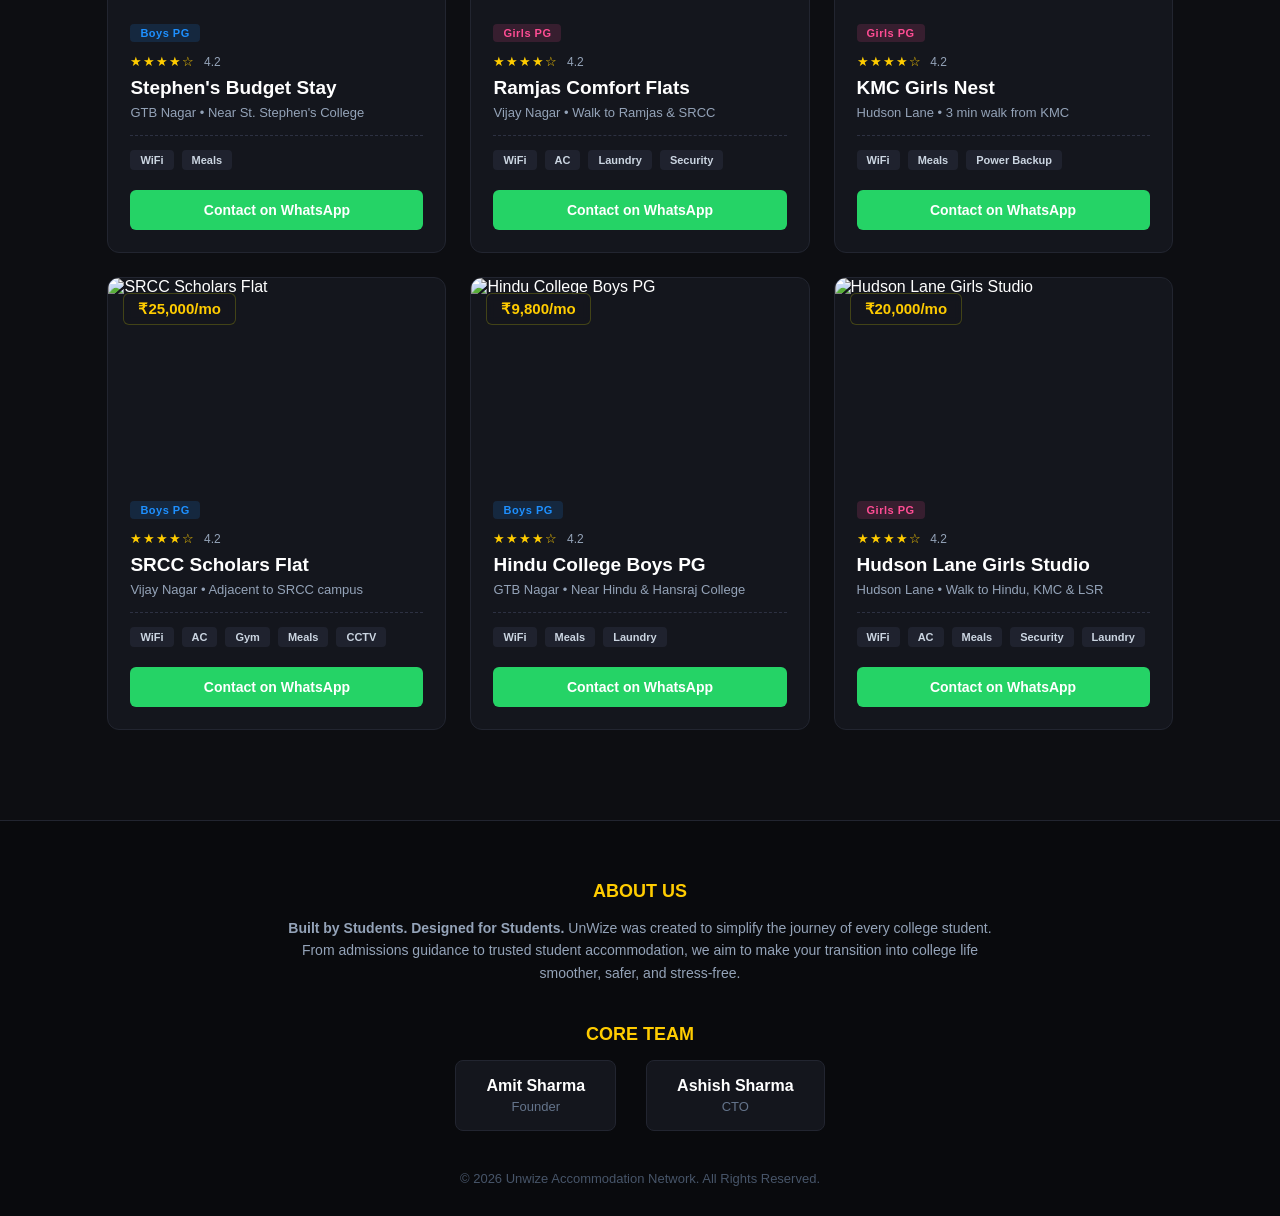
==== commit f49a0ad1: "Replace brand text with newly recolored gold-theme logo image" ====
--- a/listings.html
+++ b/listings.html
@@ -9,7 +9,7 @@
 <body>
 
 <header>
-    <div class="logo">un<span>wize</span></div>
+    <div class="logo"><img src="images/logo.png" alt="Unwize" class="logo-img"></div>
     <nav>
       <a href="index.html">Home</a>
       <a href="listings.html" class="active-link">Explore All PGs / Flats</a>
--- a/style.css
+++ b/style.css
@@ -47,6 +47,12 @@
 
 .logo span {
   color: #ffcc00;
+}
+
+.logo-img {
+  height: 52px;
+  width: auto;
+  display: block;
 }
 
 nav a {
@@ -278,6 +284,7 @@
   font-weight: 800;
   margin-bottom: 5%;
   letter-spacing: -0.5px;
+  text-align: center;
 }
 
 .slider-wrapper {
@@ -600,56 +607,86 @@
 }
 
 /* OTHER MODULES */
-.features, .reviews {
+.features {
+  background-color: #111217;
+  padding: 80px 8% 60px;
+}
+
+.features h2 {
+  text-align: center;
+  margin-bottom: 48px;
+}
+
+.reviews {
   padding: 60px 8%;
   background-color: #111217;
 }
 
-.features-grid, .reviews-grid {
+/* DECK CONTAINER */
+.features-deck {
+  position: relative;
+  width: 100%;
+  max-width: 850px;
+  margin: 0 auto;
+  /* height is set by JS after measuring cards */
+}
+
+/* INDIVIDUAL CARDS - absolutely stacked at top */
+.feature-card {
+  position: absolute;
+  top: 0;
+  left: 0;
+  width: 100%;
+  border-radius: 20px;
+  padding: 32px 40px;
+  border: 1px solid rgba(255,255,255,0.06);
+  will-change: transform;
+  overflow: hidden;
+}
+
+/* Staggered dark backgrounds */
+.feature-card:nth-child(1) { background: #1a1d28; z-index: 4; border-color: rgba(255,204,0,0.18); }
+.feature-card:nth-child(2) { background: #20243a; z-index: 3; border-color: rgba(255,204,0,0.12); }
+.feature-card:nth-child(3) { background: #272c4a; z-index: 2; border-color: rgba(255,204,0,0.08); }
+.feature-card:nth-child(4) { background: #2e335a; z-index: 1; border-color: rgba(255,204,0,0.04); }
+
+/* Smooth spread transition triggered by JS adding .spread class */
+.features-deck.spread .feature-card {
+  transition: transform 0.65s cubic-bezier(0.4, 0, 0.2, 1);
+}
+.features-deck.spread .feature-card:nth-child(1) { transition-delay: 0s; }
+.features-deck.spread .feature-card:nth-child(2) { transition-delay: 0.08s; }
+.features-deck.spread .feature-card:nth-child(3) { transition-delay: 0.16s; }
+.features-deck.spread .feature-card:nth-child(4) { transition-delay: 0.24s; }
+
+.feature-label {
+  display: block;
+  font-size: 11px;
+  font-weight: 700;
+  letter-spacing: 1.5px;
+  color: #ffcc00;
+  margin-bottom: 10px;
+  opacity: 0.8;
+}
+
+.feature-card h3 {
+  font-size: 22px;
+  font-weight: 800;
+  color: #fff;
+  margin-bottom: 10px;
+}
+
+.feature-card p {
+  color: #94a3b8;
+  font-size: 15px;
+  line-height: 1.6;
+}
+
+.reviews-grid {
   display: grid;
   grid-template-columns: repeat(auto-fit, minmax(260px, 1fr));
   gap: 24px;
 }
-
-.feature-card {
-  background-color: #14161d;
-  padding: 30px;
-  border-radius: 10px;
-  border: 1px solid #222530;
-}
-
-.review-box {
-  background-color: #14161d;
-  padding: 30px;
-  border-radius: 12px;
-  border: 1px solid #222530;
-  position: relative;
-  background: linear-gradient(135deg, #14161d, #0f1015);
-}
-
-.review-box::before {
-  content: '“';
-  position: absolute;
-  top: 10px;
-  right: 20px;
-  font-size: 60px;
-  color: rgba(255, 204, 0, 0.1);
-  font-family: serif;
-  line-height: 1;
-}
-
-.feature-card h3, .review-box h4 { color: #ffcc00; margin-bottom: 12px; position: relative; z-index: 2; }
-.feature-card p, .review-box p { color: #94a3b8; font-size: 14px; line-height: 1.6; position: relative; z-index: 2; }
-.review-box p { font-style: italic; }
-
-/* Staggered reveal for feature cards */
-.features-grid .feature-card.reveal.visible {
-  transition: opacity 0.8s cubic-bezier(0.16, 1, 0.3, 1), transform 0.8s cubic-bezier(0.16, 1, 0.3, 1);
-}
-.features-grid .feature-card.reveal.visible:nth-child(1) { transition-delay: 0.1s; }
-.features-grid .feature-card.reveal.visible:nth-child(2) { transition-delay: 0.25s; }
-.features-grid .feature-card.reveal.visible:nth-child(3) { transition-delay: 0.4s; }
-.features-grid .feature-card.reveal.visible:nth-child(4) { transition-delay: 0.55s; }
 
 /* STATS COUNTERS */
 .stats-section {
@@ -912,6 +949,12 @@
     flex-direction: column;
     gap: 15px;
     padding: 16px 5%;
+    border-bottom: 1px solid rgba(255, 255, 255, 0.05);
+    background: rgba(13, 14, 18, 0.95);
+    backdrop-filter: blur(10px);
+  }
+  .logo-img {
+    height: 42px !important;
   }
   nav {
     display: flex;
@@ -935,10 +978,56 @@
   .hero {
     flex-direction: column;
     text-align: center;
-    padding: 80px 6% 60px 6%;
+    padding: 60px 6% 40px 6%;
   }
   .hero-content h1 {
-    font-size: 28px;
+    font-size: 24px;
+    line-height: 1.3;
+  }
+  .sub-tagline {
+    font-size: 14px;
+    line-height: 1.5;
+    margin-bottom: 24px;
+  }
+  .btn-main {
+    padding: 12px 28px;
+    font-size: 15px;
+  }
+  .hero-right {
+    width: 100%;
+    display: flex;
+    justify-content: center;
+    margin-top: 30px;
+  }
+  .how-it-works-card {
+    width: 100%;
+    max-width: 380px;
+    padding: 24px 20px;
+    background: rgba(20, 22, 29, 0.65);
+    border: 1px solid rgba(255, 204, 0, 0.15);
+    box-shadow: 0 15px 40px rgba(0, 0, 0, 0.5), inset 0 1px 1px rgba(255, 255, 255, 0.05);
+  }
+  .hiw-title {
+    font-size: 19px;
+    margin-bottom: 20px;
+  }
+  .step-item {
+    display: grid;
+    grid-template-columns: 32px minmax(0, 1fr);
+    column-gap: 14px;
+    align-items: center;
+    padding-bottom: 20px;
+  }
+  .step-text {
+    min-width: 0;
+    text-align: left;
+  }
+  .step-text h4 {
+    font-size: 14px;
+    line-height: 1.4;
+    margin: 0;
+    font-weight: 600;
+    color: #e2e8f0;
   }
   
   /* Carousel Config for Mobile */
@@ -1070,26 +1159,29 @@
   }
 
   .features {
-    padding: 50px 5%;
-  }
-
-  .features-grid {
-    gap: 16px;
+    padding: 60px 5% 40px;
+  }
+
+  .features h2 {
+    font-size: 22px;
+    margin-bottom: 32px;
+  }
+
+  .features-deck {
+    max-width: 100%;
   }
 
   .feature-card {
-    padding: 22px;
-    border-radius: 12px;
+    padding: 20px 18px;
+    border-radius: 14px;
   }
 
   .feature-card h3 {
-    font-size: 18px;
-    margin-bottom: 8px;
+    font-size: 17px;
   }
 
   .feature-card p {
     font-size: 13.5px;
-    line-height: 1.5;
   }
 
   .team-grid {
@@ -1117,47 +1209,43 @@
     padding: 40px 4% 30px 4%;
   }
 
+  /* Scale down all section headers & description fonts globally on mobile */
+  .colleges-slider-container h2,
+  .dashboard h2,
+  .features h2,
+  .reviews h2,
+  .faq-info h2 {
+    font-size: 20px !important;
+    line-height: 1.3 !important;
+    margin-bottom: 16px !important;
+    letter-spacing: -0.3px !important;
+    text-align: left !important;
+  }
+  .colleges-slider-container {
+    text-align: left !important;
+    padding: 40px 5% !important;
+  }
+  .slider-sub-tagline {
+    font-size: 13px !important;
+    line-height: 1.5 !important;
+    margin-top: 12px !important;
+    padding: 0 !important;
+    text-align: left !important;
+  }
+
 }
 
 /* SMALL MOBILE FIX — Galaxy S8 etc. */
 @media (max-width: 400px) {
-
   .hero {
     padding-left: 4%;
     padding-right: 4%;
   }
-
-  .hero-right {
-    width: 100%;
-  }
-
   .how-it-works-card {
-    width: 100%;
-    padding: 24px 16px;
-  }
-
-  .hiw-title {
-    font-size: 20px;
-  }
-
-  .step-item {
-    display: grid;
-    grid-template-columns: 32px minmax(0, 1fr);
-    column-gap: 14px;
-    align-items: center;
-    padding-bottom: 24px;
-  }
-
-  .step-text {
-    min-width: 0;
-    text-align: left;
-  }
-
+    padding: 20px 14px;
+  }
   .step-text h4 {
     font-size: 13px;
-    line-height: 1.35;
-    margin: 0;
-    overflow-wrap: break-word;
   }
 }
 
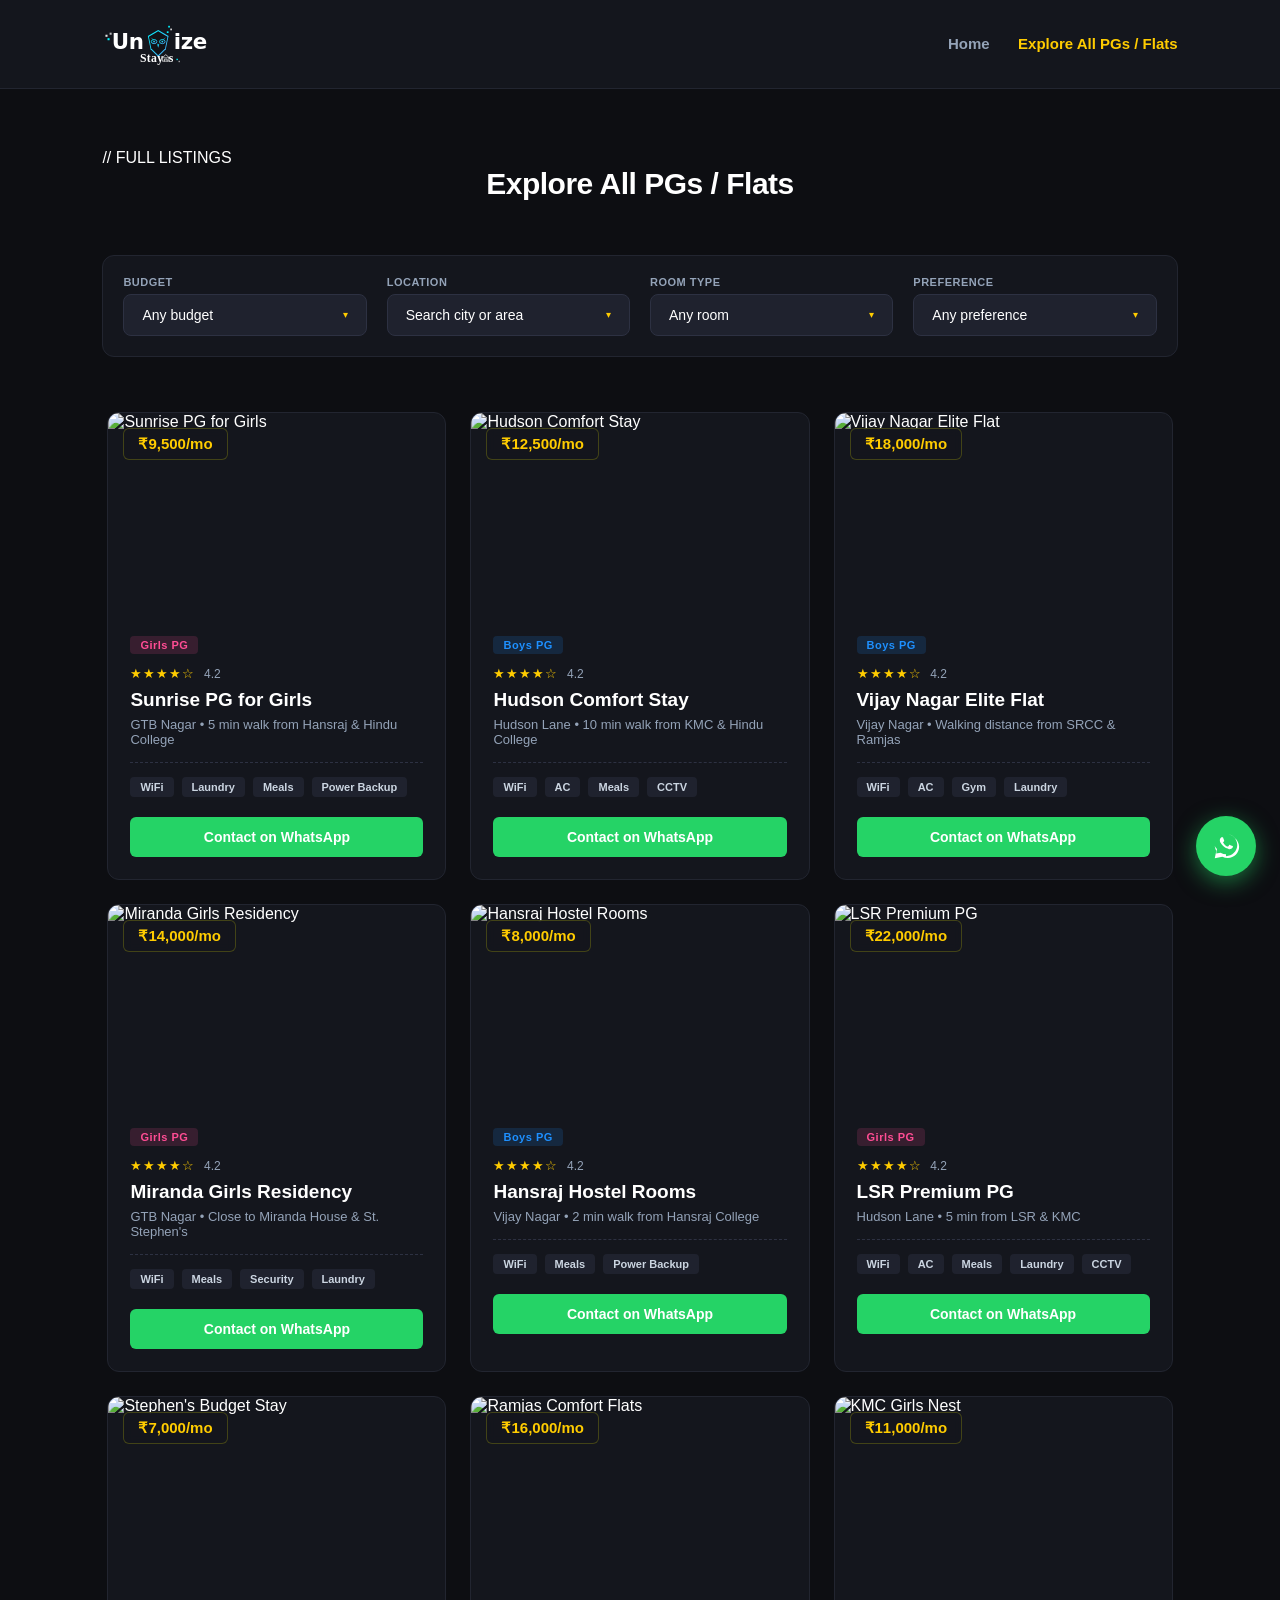
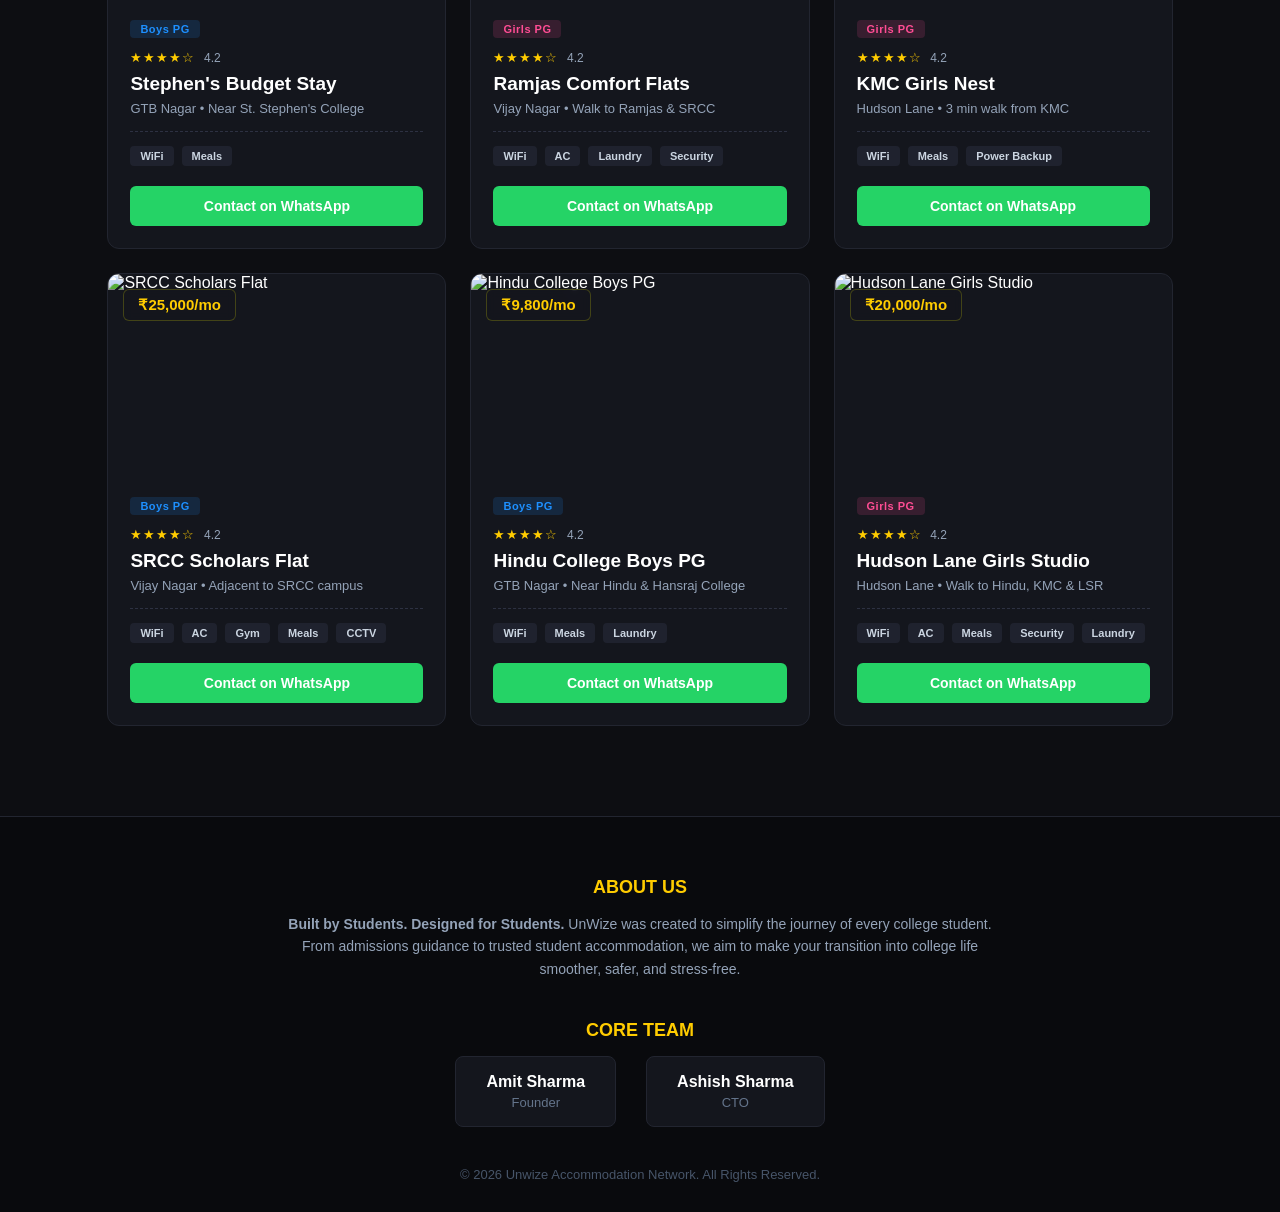
==== commit 76c5cd4e: "design: replace brand logo with high-quality transparent vector logo matching project theme" ====
--- a/listings.html
+++ b/listings.html
@@ -9,7 +9,7 @@
 <body>
 
 <header>
-    <div class="logo"><img src="images/logo.png" alt="Unwize" class="logo-img"></div>
+    <div class="logo"><img src="images/logo.svg" alt="Unwize" class="logo-img"></div>
     <nav>
       <a href="index.html">Home</a>
       <a href="listings.html" class="active-link">Explore All PGs / Flats</a>
--- a/style.css
+++ b/style.css
@@ -50,7 +50,7 @@
 }
 
 .logo-img {
-  height: 52px;
+  height: 48px;
   width: auto;
   display: block;
 }
@@ -629,6 +629,7 @@
   max-width: 850px;
   margin: 0 auto;
   /* height is set by JS after measuring cards */
+  transition: height 0.65s cubic-bezier(0.4, 0, 0.2, 1);
 }
 
 /* INDIVIDUAL CARDS - absolutely stacked at top */
@@ -654,10 +655,18 @@
 .features-deck.spread .feature-card {
   transition: transform 0.65s cubic-bezier(0.4, 0, 0.2, 1);
 }
+/* Spread: top card first → bottom card last */
 .features-deck.spread .feature-card:nth-child(1) { transition-delay: 0s; }
 .features-deck.spread .feature-card:nth-child(2) { transition-delay: 0.08s; }
 .features-deck.spread .feature-card:nth-child(3) { transition-delay: 0.16s; }
 .features-deck.spread .feature-card:nth-child(4) { transition-delay: 0.24s; }
+
+/* Collapse: bottom card first → top card last (natural pile feel) */
+.features-deck.spread.collapsing .feature-card:nth-child(1) { transition-delay: 0.24s; }
+.features-deck.spread.collapsing .feature-card:nth-child(2) { transition-delay: 0.16s; }
+.features-deck.spread.collapsing .feature-card:nth-child(3) { transition-delay: 0.08s; }
+.features-deck.spread.collapsing .feature-card:nth-child(4) { transition-delay: 0s; }
+
 
 .feature-label {
   display: block;
@@ -954,7 +963,7 @@
     backdrop-filter: blur(10px);
   }
   .logo-img {
-    height: 42px !important;
+    height: 38px !important;
   }
   nav {
     display: flex;
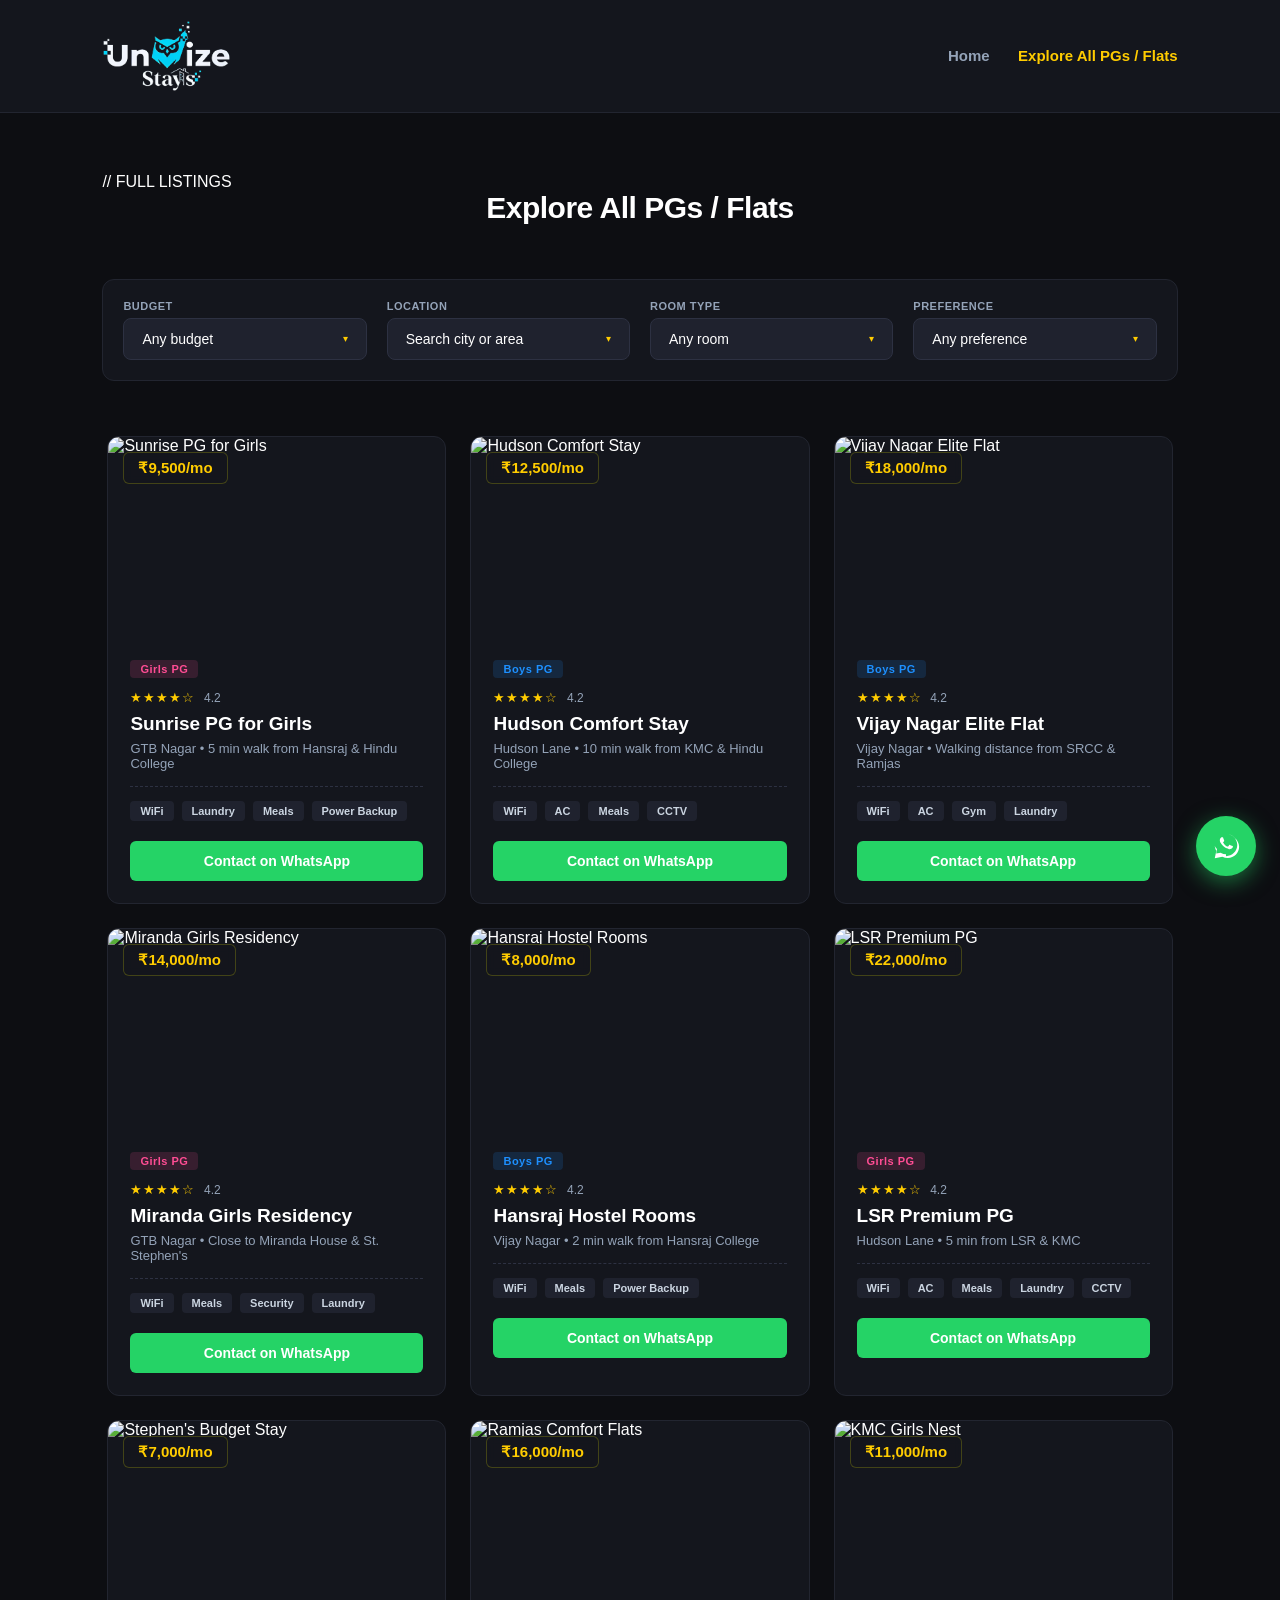
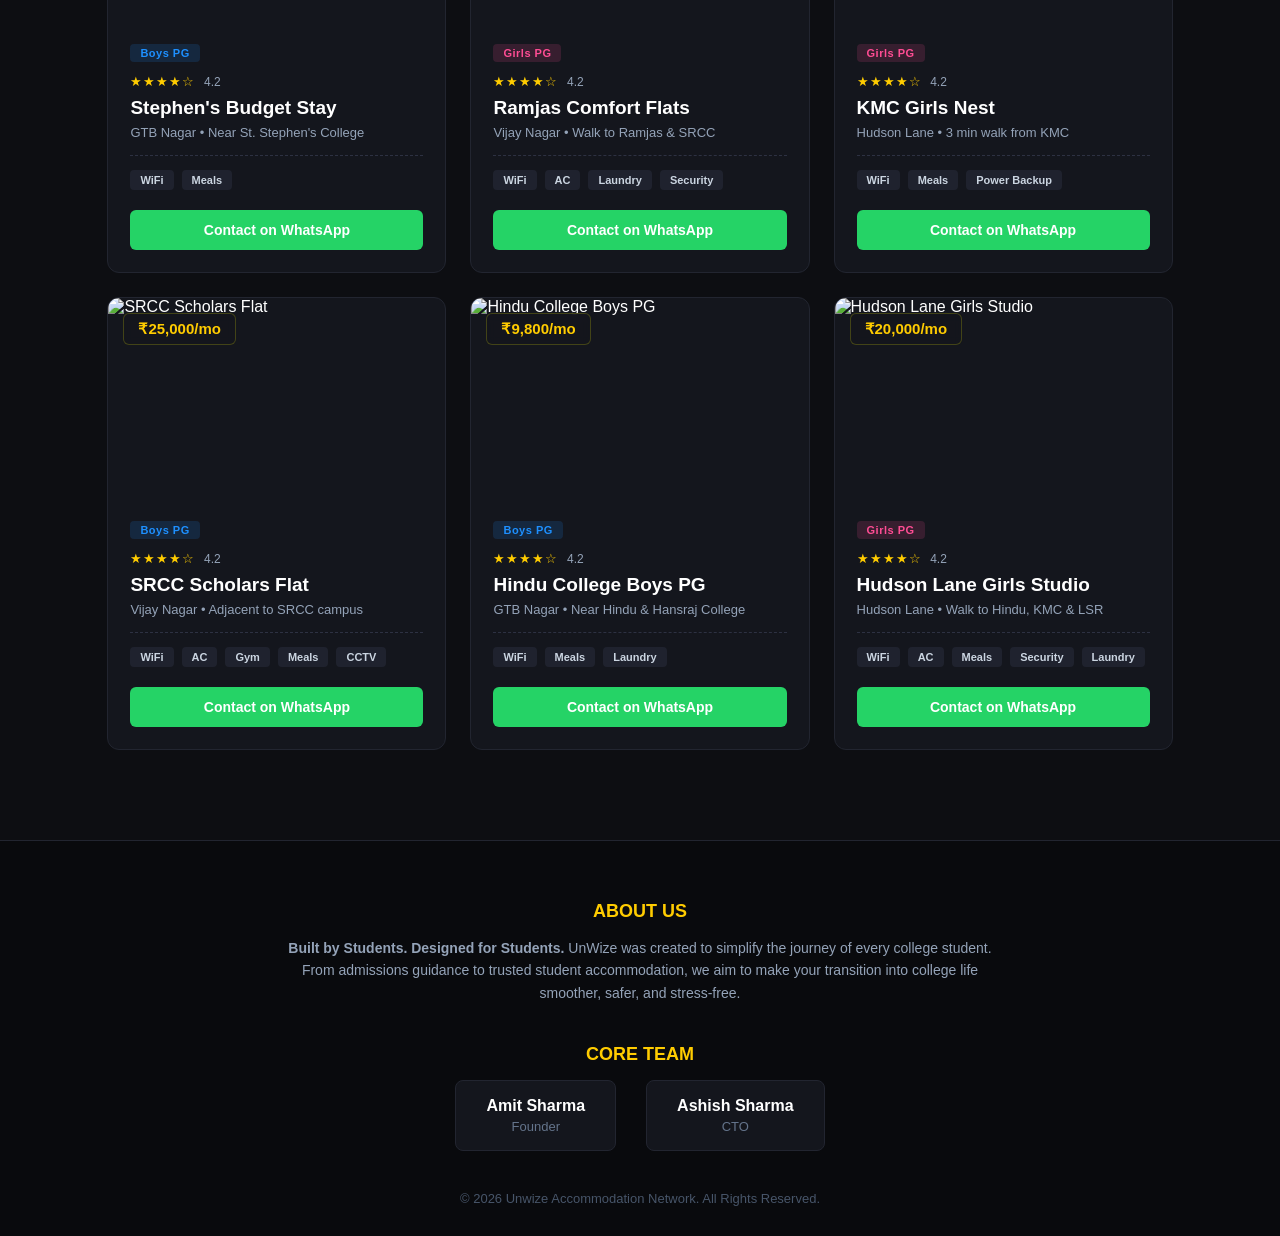
==== commit deddeeff: "design: use exact transparent png version of original uploaded logo and adjust height in header" ====
--- a/listings.html
+++ b/listings.html
@@ -9,7 +9,7 @@
 <body>
 
 <header>
-    <div class="logo"><img src="images/logo.svg" alt="Unwize" class="logo-img"></div>
+    <div class="logo"><img src="images/logo.png" alt="Unwize" class="logo-img"></div>
     <nav>
       <a href="index.html">Home</a>
       <a href="listings.html" class="active-link">Explore All PGs / Flats</a>
--- a/style.css
+++ b/style.css
@@ -50,7 +50,7 @@
 }
 
 .logo-img {
-  height: 48px;
+  height: 72px;
   width: auto;
   display: block;
 }
@@ -963,7 +963,7 @@
     backdrop-filter: blur(10px);
   }
   .logo-img {
-    height: 38px !important;
+    height: 56px !important;
   }
   nav {
     display: flex;
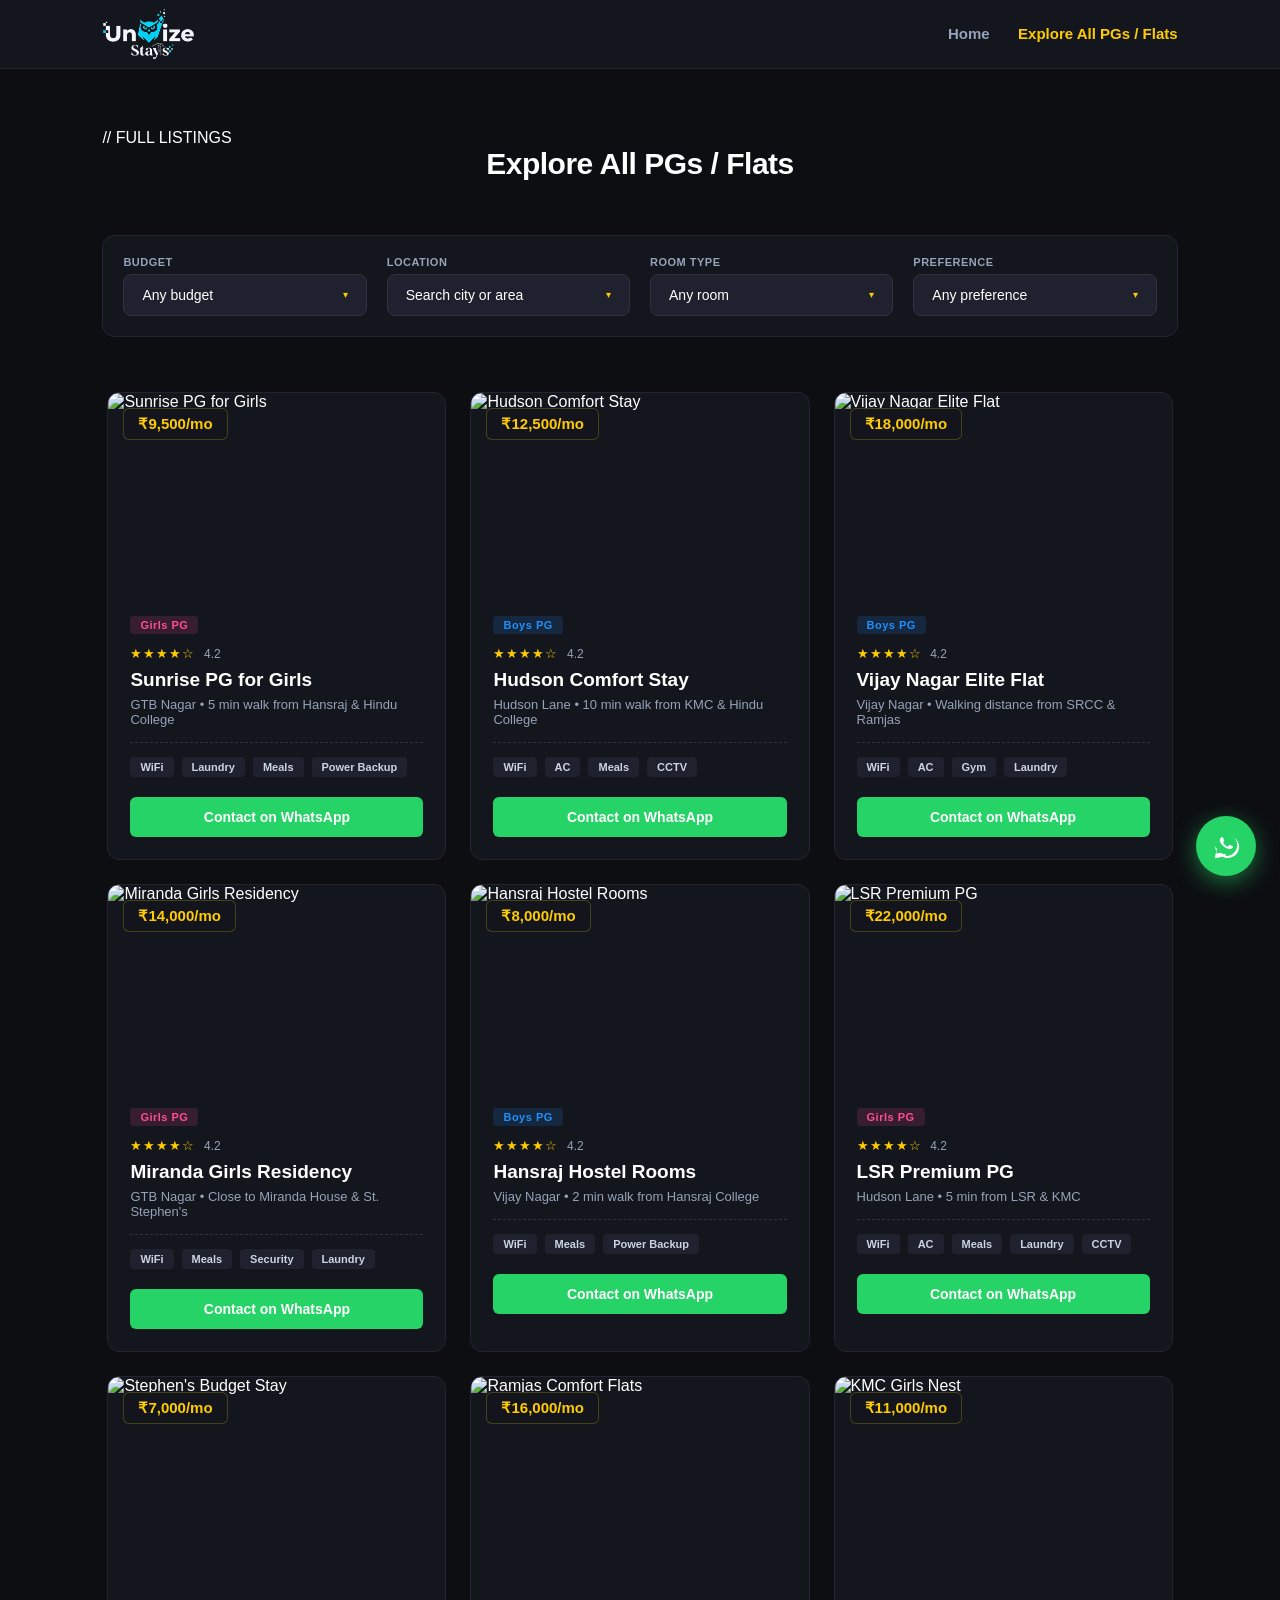
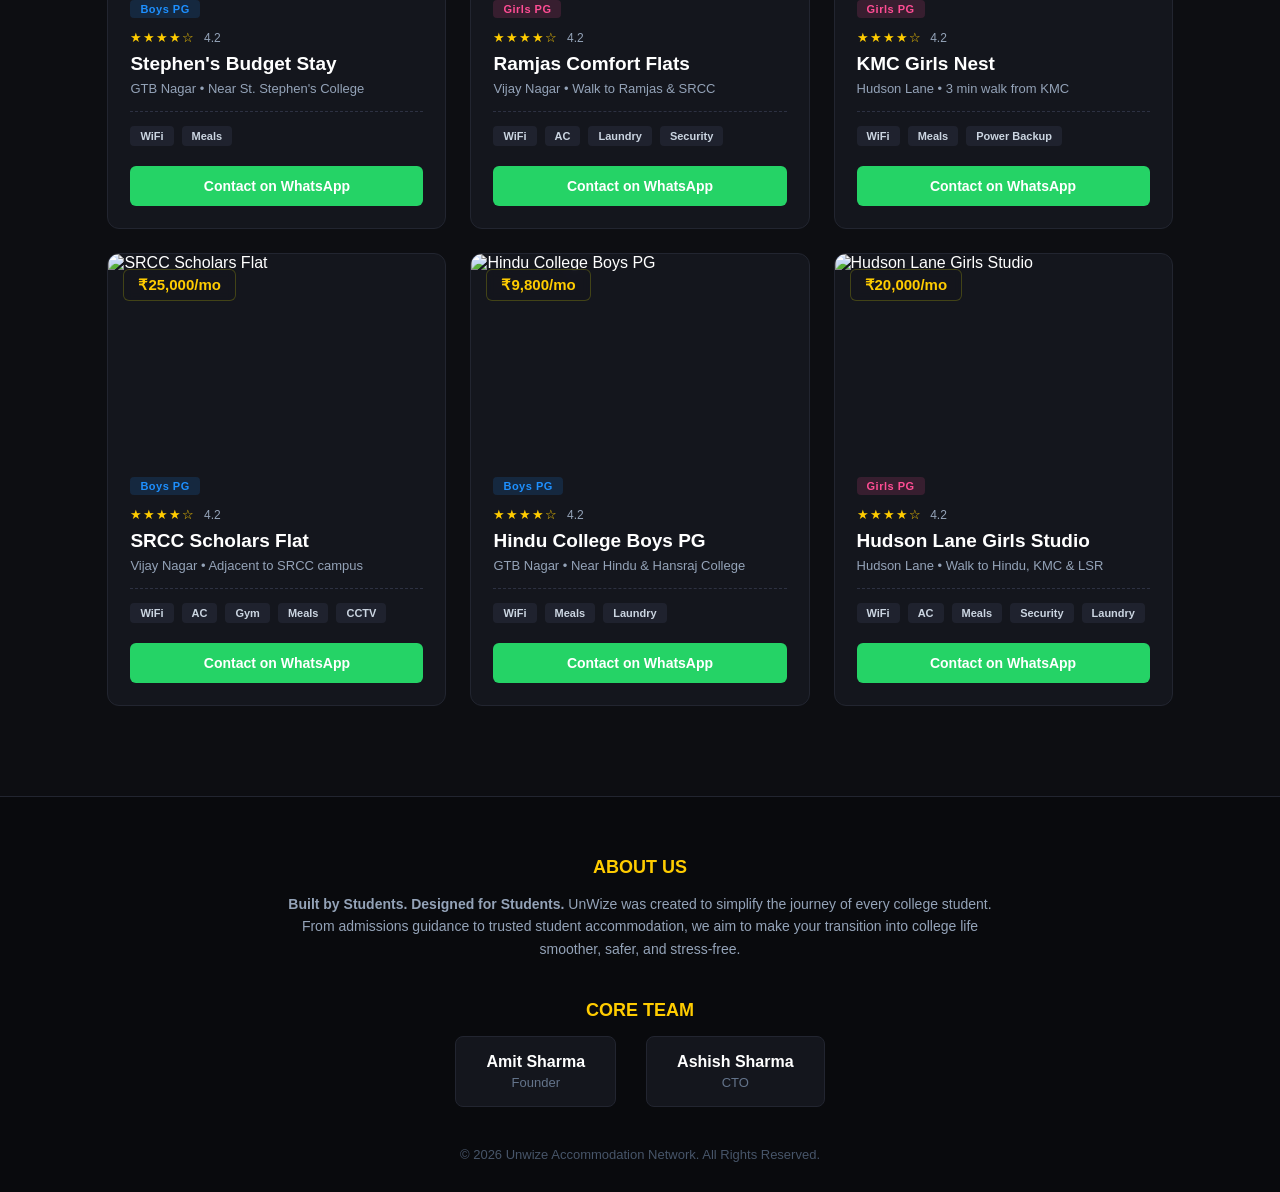
==== commit ca10f365: "design: complete overhaul of reviews section with profile headers, gradients, stars and cache bustin" ====
--- a/listings.html
+++ b/listings.html
@@ -4,7 +4,7 @@
   <meta charset="UTF-8">
   <meta name="viewport" content="width=device-width, initial-scale=1.0">
   <title>See All PGs / Flats Near Your College - Unwize</title>
-  <link rel="stylesheet" href="style.css">
+  <link rel="stylesheet" href="style.css?v=1.3">
 </head>
 <body>
 
--- a/style.css
+++ b/style.css
@@ -24,7 +24,7 @@
   display: flex;
   justify-content: space-between;
   align-items: center;
-  padding: 20px 8%;
+  padding: 8px 8%;
   background-color: #14161d;
   border-bottom: 1px solid #222530;
   position: sticky;
@@ -50,7 +50,7 @@
 }
 
 .logo-img {
-  height: 72px;
+  height: 52px;
   width: auto;
   display: block;
 }
@@ -651,21 +651,10 @@
 .feature-card:nth-child(3) { background: #272c4a; z-index: 2; border-color: rgba(255,204,0,0.08); }
 .feature-card:nth-child(4) { background: #2e335a; z-index: 1; border-color: rgba(255,204,0,0.04); }
 
-/* Smooth spread transition triggered by JS adding .spread class */
-.features-deck.spread .feature-card {
-  transition: transform 0.65s cubic-bezier(0.4, 0, 0.2, 1);
-}
-/* Spread: top card first → bottom card last */
-.features-deck.spread .feature-card:nth-child(1) { transition-delay: 0s; }
-.features-deck.spread .feature-card:nth-child(2) { transition-delay: 0.08s; }
-.features-deck.spread .feature-card:nth-child(3) { transition-delay: 0.16s; }
-.features-deck.spread .feature-card:nth-child(4) { transition-delay: 0.24s; }
-
-/* Collapse: bottom card first → top card last (natural pile feel) */
-.features-deck.spread.collapsing .feature-card:nth-child(1) { transition-delay: 0.24s; }
-.features-deck.spread.collapsing .feature-card:nth-child(2) { transition-delay: 0.16s; }
-.features-deck.spread.collapsing .feature-card:nth-child(3) { transition-delay: 0.08s; }
-.features-deck.spread.collapsing .feature-card:nth-child(4) { transition-delay: 0s; }
+/* Scroll-driven: no CSS transitions — JS controls position per frame */
+.features-deck.scroll-driven .feature-card {
+  transition: none;
+}
 
 
 .feature-label {
@@ -693,8 +682,107 @@
 
 .reviews-grid {
   display: grid;
-  grid-template-columns: repeat(auto-fit, minmax(260px, 1fr));
-  gap: 24px;
+  grid-template-columns: repeat(auto-fit, minmax(320px, 1fr));
+  gap: 32px;
+  max-width: 1000px;
+  margin: 0 auto;
+}
+
+.review-box {
+  background: #1e2230;
+  border: 1px solid rgba(255, 255, 255, 0.05);
+  border-radius: 16px;
+  padding: 24px;
+  position: relative;
+  transition: transform 0.3s ease, border-color 0.3s ease, box-shadow 0.3s ease;
+  text-align: left;
+}
+
+.review-box:hover {
+  transform: translateY(-5px);
+  border-color: rgba(255, 204, 0, 0.3);
+  box-shadow: 0 10px 30px rgba(0, 0, 0, 0.3);
+}
+
+.review-box::before {
+  content: "“";
+  position: absolute;
+  bottom: 10px;
+  right: 25px;
+  font-size: 90px;
+  font-family: Georgia, serif;
+  color: rgba(255, 204, 0, 0.05);
+  line-height: 1;
+  pointer-events: none;
+}
+
+.review-header {
+  display: flex;
+  align-items: center;
+  gap: 14px;
+  margin-bottom: 16px;
+}
+
+.avatar {
+  width: 42px;
+  height: 42px;
+  border-radius: 50%;
+  display: flex;
+  align-items: center;
+  justify-content: center;
+  font-weight: 800;
+  color: #ffffff;
+  font-size: 16px;
+  text-shadow: 0 1px 2px rgba(0,0,0,0.2);
+}
+
+.gradient-gold {
+  background: linear-gradient(135deg, #ffe600, #ff9900);
+}
+
+.gradient-cyan {
+  background: linear-gradient(135deg, #00f2fe, #00a2ff);
+}
+
+.user-info-row {
+  display: flex;
+  flex-direction: column;
+  gap: 2px;
+  flex-grow: 1;
+}
+
+.user-info-row h4 {
+  color: #ffffff;
+  font-size: 15px;
+  font-weight: 700;
+  margin: 0;
+  letter-spacing: 0.3px;
+}
+
+.user-status {
+  color: #8a99ad;
+  font-size: 12px;
+  font-weight: 500;
+}
+
+.stars {
+  color: #ffcc00;
+  font-size: 14px;
+  letter-spacing: 1px;
+}
+
+.review-text {
+  color: #cbd5e1;
+  font-size: 14.5px;
+  line-height: 1.6;
+  font-style: italic;
+  margin: 0;
+  position: relative;
+  z-index: 2;
+}
+
+.text-gold {
+  color: #ffcc00;
 }
 
 /* STATS COUNTERS */
@@ -1100,22 +1188,37 @@
 /* HOME PAGE — HORIZONTAL PG SLIDER */
 
 #listingsContainer {
-  display: flex !important;
+  position: relative;
+  overflow: hidden;
+  padding: 15px 0 30px;
+  width: 100%;
+}
+
+.listings-track {
+  display: flex;
   gap: 24px;
-  overflow-x: auto;
-  scroll-snap-type: none;
-  padding: 15px 5px 30px;
-  scroll-behavior: auto;
-  scrollbar-width: none;
-}
-
-#listingsContainer::-webkit-scrollbar {
-  display: none;
+  width: max-content;
+  animation: listingsMarquee 38s linear infinite;
+  will-change: transform;
+}
+
+.listings-track:hover {
+  animation-play-state: paused;
 }
 
 #listingsContainer .house-card {
   flex: 0 0 350px;
-  scroll-snap-align: start;
+  transition: transform 0.3s ease, border-color 0.3s ease;
+}
+
+#listingsContainer .house-card:hover {
+  transform: translateY(-5px);
+  border-color: #ffcc00;
+}
+
+@keyframes listingsMarquee {
+  from { transform: translateX(0); }
+  to   { transform: translateX(-50%); }
 }
 
 
@@ -1148,19 +1251,26 @@
 @media (max-width: 768px) {
 
   #listingsContainer {
-    display: flex !important;
+    position: relative !important;
+    overflow: hidden !important;
+    margin-left: 0 !important;
+    margin-right: 0 !important;
+    width: 100% !important;
+    padding: 15px 0 30px !important;
+  }
+
+  .listings-track {
     gap: 16px;
-    scroll-snap-type: x mandatory;
-    -webkit-overflow-scrolling: touch;
-    margin-left: -8% !important;
-    margin-right: -8% !important;
-    width: calc(100% + 16%) !important;
-    padding: 15px 8% 30px 8% !important;
+    animation: listingsMarqueeMobile 26s linear infinite;
   }
 
   #listingsContainer .house-card {
     flex: 0 0 280px;
-    scroll-snap-align: center;
+  }
+
+  @keyframes listingsMarqueeMobile {
+    from { transform: translateX(0); }
+    to   { transform: translateX(-50%); }
   }
 
   #allListingsContainer {
